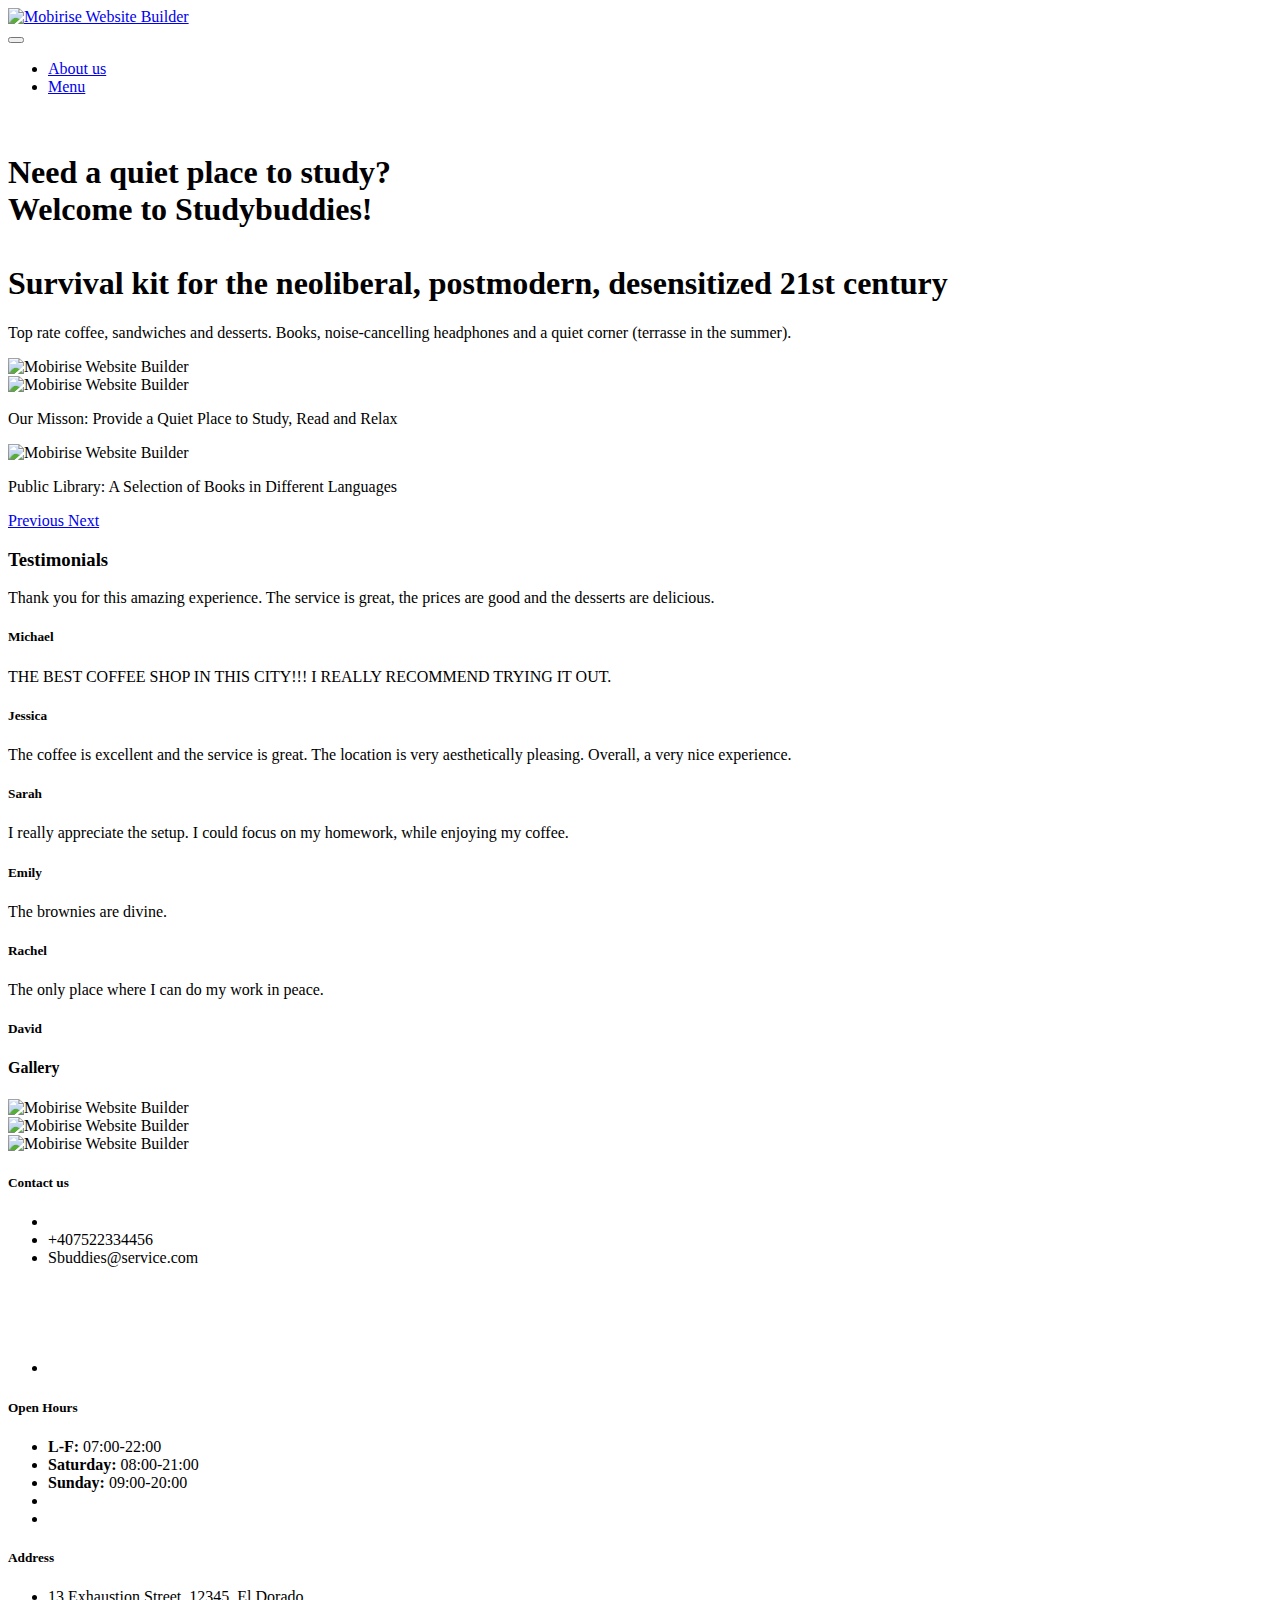
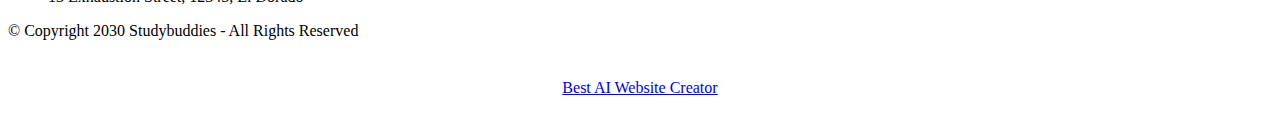
==== index.html @ 8ae39228 "Add files via upload" ====
<!DOCTYPE html>
<html  >
<head>
  <!-- Site made with Mobirise Website Builder v5.9.18, https://mobirise.com -->
  <meta charset="UTF-8">
  <meta http-equiv="X-UA-Compatible" content="IE=edge">
  <meta name="generator" content="Mobirise v5.9.18, mobirise.com">
  <meta name="viewport" content="width=device-width, initial-scale=1, minimum-scale=1">
  <link rel="shortcut icon" href="assets/images/mbr-205x189.png" type="image/x-icon">
  <meta name="description" content="">
  
  
  <title>Home</title>
  <link rel="stylesheet" href="assets/web/assets/mobirise-icons2/mobirise2.css">
  <link rel="stylesheet" href="assets/bootstrap/css/bootstrap.min.css">
  <link rel="stylesheet" href="assets/bootstrap/css/bootstrap-grid.min.css">
  <link rel="stylesheet" href="assets/bootstrap/css/bootstrap-reboot.min.css">
  <link rel="stylesheet" href="assets/dropdown/css/style.css">
  <link rel="stylesheet" href="assets/socicon/css/styles.css">
  <link rel="stylesheet" href="assets/theme/css/style.css">
  <link rel="preload" href="https://fonts.googleapis.com/css?family=Lobster:400&display=swap" as="style" onload="this.onload=null;this.rel='stylesheet'">
  <noscript><link rel="stylesheet" href="https://fonts.googleapis.com/css?family=Lobster:400&display=swap"></noscript>
  <link rel="preload" href="https://fonts.googleapis.com/css?family=Inter+Tight:100,200,300,400,500,600,700,800,900,100i,200i,300i,400i,500i,600i,700i,800i,900i&display=swap" as="style" onload="this.onload=null;this.rel='stylesheet'">
  <noscript><link rel="stylesheet" href="https://fonts.googleapis.com/css?family=Inter+Tight:100,200,300,400,500,600,700,800,900,100i,200i,300i,400i,500i,600i,700i,800i,900i&display=swap"></noscript>
  <link rel="preload" as="style" href="assets/mobirise/css/mbr-additional.css?v=zh4xWz"><link rel="stylesheet" href="assets/mobirise/css/mbr-additional.css?v=zh4xWz" type="text/css">

  
  
  
</head>
<body>
  
  <section data-bs-version="5.1" class="menu menu3 cid-uvCC3Kknbr" once="menu" id="menu03-0">
	

	<nav class="navbar navbar-dropdown navbar-fixed-top navbar-expand-lg">
		<div class="container">
			<div class="navbar-brand">
				<span class="navbar-logo">
					<a href="https://mobiri.se">
						<img src="assets/images/mbr-205x189.png" alt="Mobirise Website Builder" style="height: 5rem;">
					</a>
				</span>
				
			</div>
			<button class="navbar-toggler" type="button" data-toggle="collapse" data-bs-toggle="collapse" data-target="#navbarSupportedContent" data-bs-target="#navbarSupportedContent" aria-controls="navbarNavAltMarkup" aria-expanded="false" aria-label="Toggle navigation">
				<div class="hamburger">
					<span></span>
					<span></span>
					<span></span>
					<span></span>
				</div>
			</button>
			<div class="collapse navbar-collapse" id="navbarSupportedContent">
				<ul class="navbar-nav nav-dropdown nav-right" data-app-modern-menu="true"><li class="nav-item">
						<a class="nav-link link text-black text-primary display-4" href="index.html#slider03-3">About us</a>
					</li>
					<li class="nav-item">
						<a class="nav-link link show text-black text-primary display-4" href="file:///C:/Users/juhos/Desktop/Web%20Design/MENU.html" aria-expanded="false" target="_blank">Menu</a>
					</li></ul>
				<div class="icons-menu">
					<a class="iconfont-wrapper" href="index.html#footer01-d">
						<span class="p-2 mbr-iconfont mobi-mbri-phone mobi-mbri"></span>
					</a>
					<a class="iconfont-wrapper" href="index.html#footer01-d">
						<span class="p-2 mbr-iconfont mobi-mbri-letter mobi-mbri"></span>
					</a>
					<a class="iconfont-wrapper" href="index.html#gallery03-9">
						<span class="p-2 mbr-iconfont mobi-mbri-camera mobi-mbri"></span>
					</a>
					
				</div>
				
			</div>
		</div>
	</nav>
</section>

<section data-bs-version="5.1" class="features38 cid-uvCCapS0Rt" id="features038-1">
    

    
    

    <div class="container">
        <div class="row justify-content-center">
            <div class="col-12 col-md-12 col-lg">
                <div class="text-wrapper align-left">
                    <h1 class="mbr-section-title mbr-fonts-style mb-4 display-5"><br>Need a quiet place to study? <br>Welcome to <strong>Studybuddies</strong>!<br><br>Survival kit for the neoliberal, postmodern, desensitized 21st century</h1>
                    <p class="mbr-text align-left mbr-fonts-style mb-4 display-7">Top rate coffee, sandwiches and desserts. Books, noise-cancelling headphones and a quiet corner (terrasse in the summer).</p>
                    
                </div>
            </div>
            <div class="col-12 col-md-12 col-lg-6 image-wrapper">
                <img class="w-100" src="assets/images/pexels-natri-129211-1101x735.jpeg" alt="Mobirise Website Builder">
            </div>
        </div>
        
        
    </div>
</section>

<section data-bs-version="5.1" class="slider3 cid-uvCHXBfKCP" id="slider03-3">
    
    <div class="carousel slide carousel-fade" id="uvSIJJfnh9" data-interval="5000" data-bs-interval="5000">
        
        <div class="carousel-inner">
            <div class="carousel-item slider-image item active">
                <div class="item-wrapper">
                    <img class="d-block w-100" src="assets/images/slide-1980x1320.png" alt="Mobirise Website Builder" data-slide-to="1" data-bs-slide-to="1">
                    
                    <div class="carousel-caption">
                        
                        <p class="mbr-section-text mbr-fonts-style mb-4 display-2">Our Misson: Provide a Quiet Place to Study, Read and Relax</p>
                             
                    </div>
                </div>
            </div><div class="carousel-item slider-image item">
                <div class="item-wrapper">
                    <img class="d-block w-100" src="assets/images/slide3-800x600.png" alt="Mobirise Website Builder" data-slide-to="0" data-bs-slide-to="0">
                    
                    <div class="carousel-caption">
                        
                        <p class="mbr-section-text mbr-fonts-style mb-4 display-2">Public Library: A Selection of Books in Different Languages</p>
                             
                    </div>
                </div>
            </div>
            
            
        </div>
        <a class="carousel-control carousel-control-prev" role="button" data-slide="prev" data-bs-slide="prev" href="#uvSIJJfnh9">
            <span class="mobi-mbri mobi-mbri-arrow-prev" aria-hidden="true"></span>
            <span class="sr-only visually-hidden">Previous</span>
        </a>
        <a class="carousel-control carousel-control-next" role="button" data-slide="next" data-bs-slide="next" href="#uvSIJJfnh9">
            <span class="mobi-mbri mobi-mbri-arrow-next" aria-hidden="true"></span>
            <span class="sr-only visually-hidden">Next</span>
        </a>
    </div>
</section>

<section data-bs-version="5.1" class="people04 cid-uvDoHkOT7k" id="people04-8">
	
	
	<div class="container">
		<div class="row mb-5 justify-content-center">
			<div class="col-12 mb-0 content-head">
				<h3 class="mbr-section-title mbr-fonts-style align-center mb-0 display-2">
					<strong>Testimonials</strong>
				</h3>
				
			</div>
		</div>
		<div class="row mbr-masonry" data-masonry="{&quot;percentPosition&quot;: true }">
			<div class="item features-without-image col-12 col-md-6 col-lg-4 active">
				<div class="item-wrapper">
					<div class="card-box align-left">
						<p class="card-text mbr-fonts-style display-7">Thank you for this amazing experience. The service is great, the prices are good and the desserts are delicious.</p>
						
						<h5 class="card-title mbr-fonts-style display-7">
							<strong>Michael</strong>
						</h5>
					</div>
				</div>
			</div><div class="item features-without-image col-12 col-md-6 col-lg-4">
				<div class="item-wrapper">
					<div class="card-box align-left">
						<p class="card-text mbr-fonts-style display-7">THE BEST COFFEE SHOP IN THIS CITY!!! I REALLY RECOMMEND TRYING IT OUT.</p>
						
						<h5 class="card-title mbr-fonts-style display-7">
							<strong>Jessica</strong>
						</h5>
					</div>
				</div>
			</div><div class="item features-without-image col-12 col-md-6 col-lg-4">
				<div class="item-wrapper">
					<div class="card-box align-left">
						<p class="card-text mbr-fonts-style display-7">The coffee is excellent and the service is great. The location is very aesthetically pleasing. Overall, a very nice experience.&nbsp;</p>
						
						<h5 class="card-title mbr-fonts-style display-7">
							<strong>Sarah</strong>
						</h5>
					</div>
				</div>
			</div><div class="item features-without-image col-12 col-md-6 col-lg-4">
				<div class="item-wrapper">
					<div class="card-box align-left">
						<p class="card-text mbr-fonts-style display-7">I really appreciate the setup. I could focus on my homework, while enjoying my coffee.</p>
						
						<h5 class="card-title mbr-fonts-style display-7">
							<strong>Emily</strong>
						</h5>
					</div>
				</div>
			</div>
			<div class="item features-without-image col-12 col-md-6 col-lg-4">
				<div class="item-wrapper">
					<div class="card-box align-left">
						<p class="card-text mbr-fonts-style display-7">The brownies are divine.</p>
						
						<h5 class="card-title mbr-fonts-style display-7">
							<strong>Rachel</strong>
						</h5>
					</div>
				</div>
			</div>
			
			<div class="item features-without-image col-12 col-md-6 col-lg-4">
				<div class="item-wrapper">
					<div class="card-box align-left">
						<p class="card-text mbr-fonts-style display-7">The only place where I can do my work in peace.&nbsp;</p>
						
						<h5 class="card-title mbr-fonts-style display-7">
							<strong>David</strong>
						</h5>
					</div>
				</div>
			</div>
			
			
		</div>
	</div>
</section>

<section data-bs-version="5.1" class="gallery3 cid-uvDvwx9XQu" id="gallery03-9">
    
    
    <div class="container-fluid">
      <div class="row justify-content-center">
        <div class="col-12 content-head">
          <div class="mbr-section-head mb-5">
            <h4 class="mbr-section-title mbr-fonts-style align-center mb-0 display-2">
              <strong>Gallery</strong>
            </h4>
            
          </div>
        </div>
      </div>
      <div class="row">
        <div class="item features-image col-12 col-md-6 col-lg-4 active">
          <div class="item-wrapper">
            <div class="item-img">
              <img src="assets/images/pexels-fotios-photos-907142-518x345.jpeg" alt="Mobirise Website Builder" title="" data-slide-to="3" data-bs-slide-to="3">
            </div>
            
          </div>
        </div><div class="item features-image col-12 col-md-6 col-lg-4">
          <div class="item-wrapper">
            <div class="item-img">
              <img src="assets/images/pexels-kseniachernaya-3952082-518x346.jpeg" alt="Mobirise Website Builder" title="" data-slide-to="0" data-bs-slide-to="0">
            </div>
            
          </div>
        </div>
        <div class="item features-image col-12 col-md-6 col-lg-4">
          <div class="item-wrapper">
            <div class="item-img">
              <img src="assets/images/pexels-fotios-photos-631160-518x345.jpeg" alt="Mobirise Website Builder" title="" data-slide-to="1" data-bs-slide-to="1">
            </div>
            
          </div>
        </div>
        
        
      </div>
    </div>
  </section>

<section data-bs-version="5.1" class="footer1 cid-uvQaQJGB3r" once="footers" id="footer01-d">
	

	
	
	<div class="container">
		<div class="row mbr-white">
			<div class="col-12 col-md-6 col-lg-3">
				<h5 class="mbr-section-subtitle mbr-fonts-style mb-2 display-5"><strong>Contact us</strong></h5>
				<ul class="list mbr-fonts-style display-7">
					<li class="mbr-text item-wrap"><br></li>
					<li class="mbr-text item-wrap">+407522334456</li><li class="mbr-text item-wrap">Sbuddies@service.com</li>
				</ul>
			</div>
			<div class="col-12 col-md-6 col-lg-3">
				<h5 class="mbr-section-subtitle mbr-fonts-style mb-2 display-4"><br><br><br></h5>
				<ul class="list mbr-fonts-style display-7">
					<li class="mbr-text item-wrap"><br></li>
				</ul>
			</div>
			<div class="col-12 col-md-6 col-lg-3">
				<h5 class="mbr-section-subtitle mbr-fonts-style mb-2 display-5"><strong>Open Hours</strong></h5>
				<ul class="list mbr-fonts-style display-7">
					<li class="mbr-text item-wrap"><strong>L-F:</strong> 07:00-22:00</li>
					<li class="mbr-text item-wrap"><strong>Saturday: </strong>08:00-21:00</li>
					<li class="mbr-text item-wrap"><strong>Sunday:</strong> 09:00-20:00</li>
					<li class="mbr-text item-wrap"><br></li>
					<li class="mbr-text item-wrap"><br></li>
				</ul>
			</div>
			<div class="col-12 col-md-6 col-lg-3">
				<h5 class="mbr-section-subtitle mbr-fonts-style mb-2 display-5"><strong>Address</strong></h5>
				<ul class="list mbr-fonts-style display-7">
					<li class="mbr-text item-wrap">13 Exhaustion Street, 12345, El Dorado</li>
				</ul>
			</div>
			<div class="col-12 mt-5 footer-col">
				

				<div class="social-row mt-2 display-7">
					<div class="soc-item">
						<a href="https://www.facebook.com/thestudycafeofficial/" target="_blank">
							<span class="mbr-iconfont socicon-facebook socicon"></span>
						</a>
					</div>
					<div class="soc-item">
						<a href="https://x.com/studycafe1" target="_blank">
							<span class="mbr-iconfont socicon-twitter socicon" style=""></span>
						</a>
					</div>
					
					
				</div>
			</div>
			<div class="col-12 mt-4">
				<p class="mbr-text mb-0 mbr-fonts-style copyright align-center display-7">
					© Copyright 2030 Studybuddies - All Rights Reserved
				</p>
			</div>
		</div>
	</div>
</section><section class="display-7" style="padding: 0;align-items: center;justify-content: center;flex-wrap: wrap;    align-content: center;display: flex;position: relative;height: 4rem;"><a href="https://mobiri.se/3608998" style="flex: 1 1;height: 4rem;position: absolute;width: 100%;z-index: 1;"><img alt="" style="height: 4rem;" src="[data-uri]"></a><p style="margin: 0;text-align: center;" class="display-7">&#8204;</p><a style="z-index:1" href="https://mobirise.com/builder/ai-website-creator.html">Best AI Website Creator</a></section><script src="assets/bootstrap/js/bootstrap.bundle.min.js"></script>  <script src="assets/smoothscroll/smooth-scroll.js"></script>  <script src="assets/ytplayer/index.js"></script>  <script src="assets/dropdown/js/navbar-dropdown.js"></script>  <script src="assets/masonry/masonry.pkgd.min.js"></script>  <script src="assets/imagesloaded/imagesloaded.pkgd.min.js"></script>  <script src="assets/theme/js/script.js"></script>  
  
  
</body>
</html>
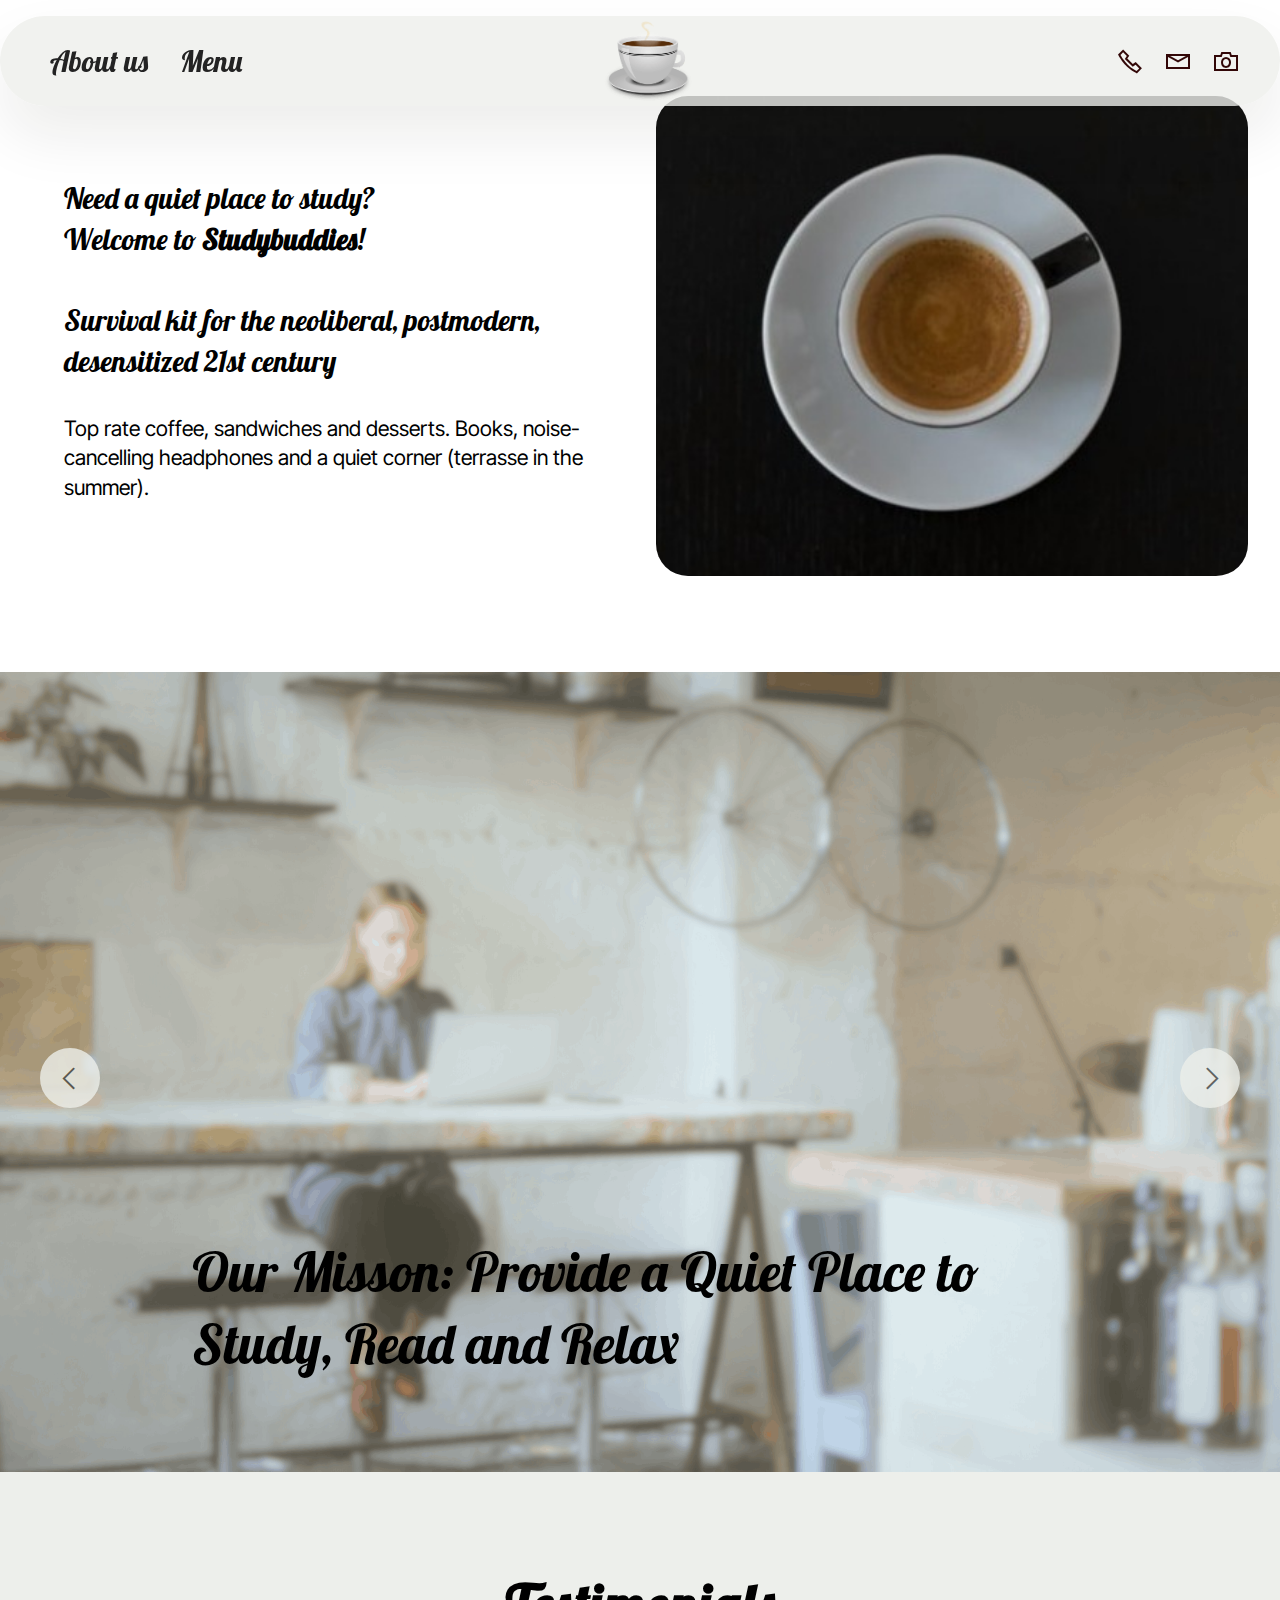
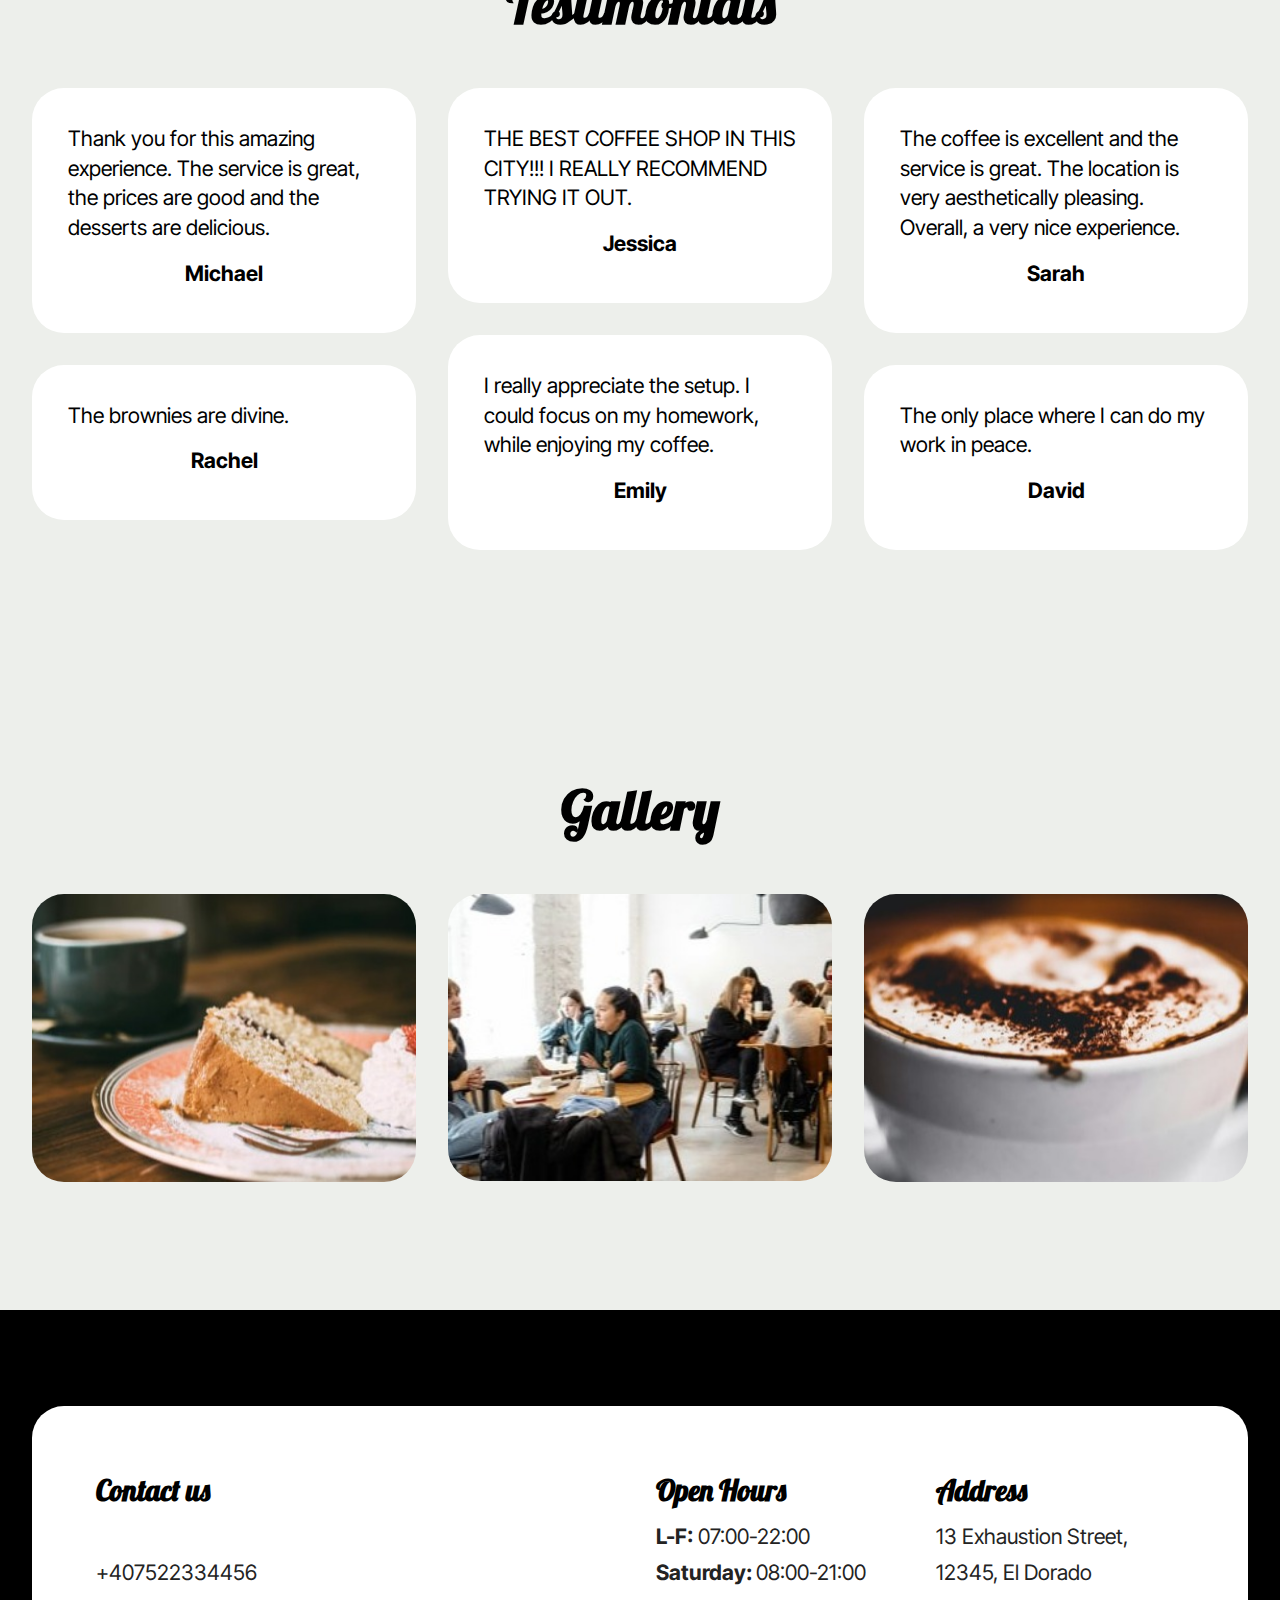
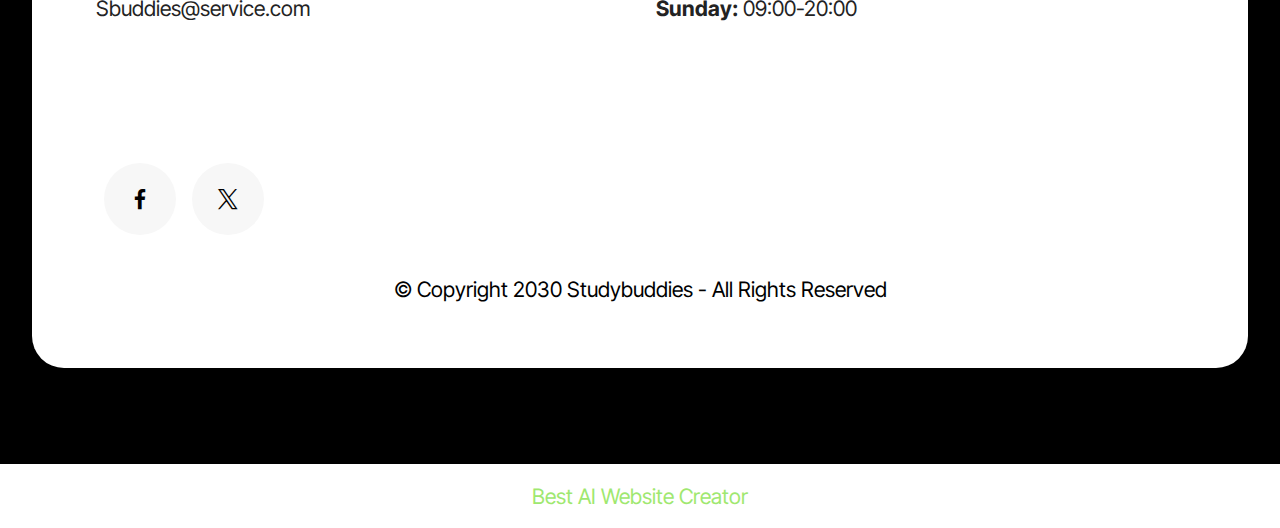
==== commit fca34fd9: "Update index.html" ====
--- a/index.html
+++ b/index.html
@@ -56,7 +56,7 @@
 						<a class="nav-link link text-black text-primary display-4" href="index.html#slider03-3">About us</a>
 					</li>
 					<li class="nav-item">
-						<a class="nav-link link show text-black text-primary display-4" href="file:///C:/Users/juhos/Desktop/Web%20Design/MENU.html" aria-expanded="false" target="_blank">Menu</a>
+						<a class="nav-link link show text-black text-primary display-4" href="MENU.html" aria-expanded="false" target="_blank">Menu</a>
 					</li></ul>
 				<div class="icons-menu">
 					<a class="iconfont-wrapper" href="index.html#footer01-d">
@@ -332,4 +332,4 @@
   
   
 </body>
-</html>+</html>
--- a/assets/web/assets/mobirise-icons2/mobirise2.css
+++ b/assets/web/assets/mobirise-icons2/mobirise2.css
@@ -0,0 +1,498 @@
+@font-face {
+  font-family: 'Moririse2';
+  font-display: swap;
+  src:  url('mobirise2.eot?f2bix4');
+  src:  url('mobirise2.eot?f2bix4#iefix') format('embedded-opentype'),
+    url('mobirise2.ttf?f2bix4') format('truetype'),
+    url('mobirise2.woff?f2bix4') format('woff'),
+    url('mobirise2.svg?f2bix4#mobirise2') format('svg');
+  font-weight: normal;
+  font-style: normal;
+}
+
+[class^="mobi-"], [class*=" mobi-"] {
+  /* use !important to prevent issues with browser extensions that change fonts */
+  font-family: 'Moririse2' !important;
+  speak: none;
+  font-style: normal;
+  font-weight: normal;
+  font-variant: normal;
+  text-transform: none;
+  line-height: 1;
+
+  /* Better Font Rendering =========== */
+  -webkit-font-smoothing: antialiased;
+  -moz-osx-font-smoothing: grayscale;
+}
+
+.mobi-mbri-add-submenu:before {
+  content: "\e900";
+}
+.mobi-mbri-alert:before {
+  content: "\e901";
+}
+.mobi-mbri-align-center:before {
+  content: "\e902";
+}
+.mobi-mbri-align-justify:before {
+  content: "\e903";
+}
+.mobi-mbri-align-left:before {
+  content: "\e904";
+}
+.mobi-mbri-align-right:before {
+  content: "\e905";
+}
+.mobi-mbri-android:before {
+  content: "\e906";
+}
+.mobi-mbri-apple:before {
+  content: "\e907";
+}
+.mobi-mbri-arrow-down:before {
+  content: "\e908";
+}
+.mobi-mbri-arrow-next:before {
+  content: "\e909";
+}
+.mobi-mbri-arrow-prev:before {
+  content: "\e90a";
+}
+.mobi-mbri-arrow-up:before {
+  content: "\e90b";
+}
+.mobi-mbri-bold:before {
+  content: "\e90c";
+}
+.mobi-mbri-bookmark:before {
+  content: "\e90d";
+}
+.mobi-mbri-bootstrap:before {
+  content: "\e90e";
+}
+.mobi-mbri-briefcase:before {
+  content: "\e90f";
+}
+.mobi-mbri-browse:before {
+  content: "\e910";
+}
+.mobi-mbri-bulleted-list:before {
+  content: "\e911";
+}
+.mobi-mbri-calendar:before {
+  content: "\e912";
+}
+.mobi-mbri-camera:before {
+  content: "\e913";
+}
+.mobi-mbri-cart-add:before {
+  content: "\e914";
+}
+.mobi-mbri-cart-full:before {
+  content: "\e915";
+}
+.mobi-mbri-cash:before {
+  content: "\e916";
+}
+.mobi-mbri-change-style:before {
+  content: "\e917";
+}
+.mobi-mbri-chat:before {
+  content: "\e918";
+}
+.mobi-mbri-clock:before {
+  content: "\e919";
+}
+.mobi-mbri-close:before {
+  content: "\e91a";
+}
+.mobi-mbri-cloud:before {
+  content: "\e91b";
+}
+.mobi-mbri-code:before {
+  content: "\e91c";
+}
+.mobi-mbri-contact-form:before {
+  content: "\e91d";
+}
+.mobi-mbri-credit-card:before {
+  content: "\e91e";
+}
+.mobi-mbri-cursor-click:before {
+  content: "\e91f";
+}
+.mobi-mbri-cust-feedback:before {
+  content: "\e920";
+}
+.mobi-mbri-database:before {
+  content: "\e921";
+}
+.mobi-mbri-delivery:before {
+  content: "\e922";
+}
+.mobi-mbri-desktop:before {
+  content: "\e923";
+}
+.mobi-mbri-devices:before {
+  content: "\e924";
+}
+.mobi-mbri-down:before {
+  content: "\e925";
+}
+.mobi-mbri-download-2:before {
+  content: "\e926";
+}
+.mobi-mbri-download:before {
+  content: "\e927";
+}
+.mobi-mbri-drag-n-drop-2:before {
+  content: "\e928";
+}
+.mobi-mbri-drag-n-drop:before {
+  content: "\e929";
+}
+.mobi-mbri-edit-2:before {
+  content: "\e92a";
+}
+.mobi-mbri-edit:before {
+  content: "\e92b";
+}
+.mobi-mbri-error:before {
+  content: "\e92c";
+}
+.mobi-mbri-extension:before {
+  content: "\e92d";
+}
+.mobi-mbri-features:before {
+  content: "\e92e";
+}
+.mobi-mbri-file:before {
+  content: "\e92f";
+}
+.mobi-mbri-flag:before {
+  content: "\e930";
+}
+.mobi-mbri-folder:before {
+  content: "\e931";
+}
+.mobi-mbri-gift:before {
+  content: "\e932";
+}
+.mobi-mbri-github:before {
+  content: "\e933";
+}
+.mobi-mbri-globe-2:before {
+  content: "\e934";
+}
+.mobi-mbri-globe:before {
+  content: "\e935";
+}
+.mobi-mbri-growing-chart:before {
+  content: "\e936";
+}
+.mobi-mbri-hearth:before {
+  content: "\e937";
+}
+.mobi-mbri-help:before {
+  content: "\e938";
+}
+.mobi-mbri-home:before {
+  content: "\e939";
+}
+.mobi-mbri-hot-cup:before {
+  content: "\e93a";
+}
+.mobi-mbri-idea:before {
+  content: "\e93b";
+}
+.mobi-mbri-image-gallery:before {
+  content: "\e93c";
+}
+.mobi-mbri-image-slider:before {
+  content: "\e93d";
+}
+.mobi-mbri-info:before {
+  content: "\e93e";
+}
+.mobi-mbri-italic:before {
+  content: "\e93f";
+}
+.mobi-mbri-key:before {
+  content: "\e940";
+}
+.mobi-mbri-laptop:before {
+  content: "\e941";
+}
+.mobi-mbri-layers:before {
+  content: "\e942";
+}
+.mobi-mbri-left-right:before {
+  content: "\e943";
+}
+.mobi-mbri-left:before {
+  content: "\e944";
+}
+.mobi-mbri-letter:before {
+  content: "\e945";
+}
+.mobi-mbri-like:before {
+  content: "\e946";
+}
+.mobi-mbri-link:before {
+  content: "\e947";
+}
+.mobi-mbri-lock:before {
+  content: "\e948";
+}
+.mobi-mbri-login:before {
+  content: "\e949";
+}
+.mobi-mbri-logout:before {
+  content: "\e94a";
+}
+.mobi-mbri-magic-stick:before {
+  content: "\e94b";
+}
+.mobi-mbri-map-pin:before {
+  content: "\e94c";
+}
+.mobi-mbri-menu:before {
+  content: "\e94d";
+}
+.mobi-mbri-mobile-2:before {
+  content: "\e94e";
+}
+.mobi-mbri-mobile-horizontal:before {
+  content: "\e94f";
+}
+.mobi-mbri-mobile:before {
+  content: "\e950";
+}
+.mobi-mbri-mobirise:before {
+  content: "\e951";
+}
+.mobi-mbri-more-horizontal:before {
+  content: "\e952";
+}
+.mobi-mbri-more-vertical:before {
+  content: "\e953";
+}
+.mobi-mbri-music:before {
+  content: "\e954";
+}
+.mobi-mbri-new-file:before {
+  content: "\e955";
+}
+.mobi-mbri-numbered-list:before {
+  content: "\e956";
+}
+.mobi-mbri-opened-folder:before {
+  content: "\e957";
+}
+.mobi-mbri-pages:before {
+  content: "\e958";
+}
+.mobi-mbri-paper-plane:before {
+  content: "\e959";
+}
+.mobi-mbri-paperclip:before {
+  content: "\e95a";
+}
+.mobi-mbri-phone:before {
+  content: "\e95b";
+}
+.mobi-mbri-photo:before {
+  content: "\e95c";
+}
+.mobi-mbri-photos:before {
+  content: "\e95d";
+}
+.mobi-mbri-pin:before {
+  content: "\e95e";
+}
+.mobi-mbri-play:before {
+  content: "\e95f";
+}
+.mobi-mbri-plus:before {
+  content: "\e960";
+}
+.mobi-mbri-preview:before {
+  content: "\e961";
+}
+.mobi-mbri-print:before {
+  content: "\e962";
+}
+.mobi-mbri-protect:before {
+  content: "\e963";
+}
+.mobi-mbri-question:before {
+  content: "\e964";
+}
+.mobi-mbri-quote-left:before {
+  content: "\e965";
+}
+.mobi-mbri-quote-right:before {
+  content: "\e966";
+}
+.mobi-mbri-redo:before {
+  content: "\e967";
+}
+.mobi-mbri-refresh:before {
+  content: "\e968";
+}
+.mobi-mbri-responsive-2:before {
+  content: "\e969";
+}
+.mobi-mbri-responsive:before {
+  content: "\e96a";
+}
+.mobi-mbri-right:before {
+  content: "\e96b";
+}
+.mobi-mbri-rocket:before {
+  content: "\e96c";
+}
+.mobi-mbri-sad-face:before {
+  content: "\e96d";
+}
+.mobi-mbri-sale:before {
+  content: "\e96e";
+}
+.mobi-mbri-save:before {
+  content: "\e96f";
+}
+.mobi-mbri-search:before {
+  content: "\e970";
+}
+.mobi-mbri-setting-2:before {
+  content: "\e971";
+}
+.mobi-mbri-setting-3:before {
+  content: "\e972";
+}
+.mobi-mbri-setting:before {
+  content: "\e973";
+}
+.mobi-mbri-share:before {
+  content: "\e974";
+}
+.mobi-mbri-shopping-bag:before {
+  content: "\e975";
+}
+.mobi-mbri-shopping-basket:before {
+  content: "\e976";
+}
+.mobi-mbri-shopping-cart:before {
+  content: "\e977";
+}
+.mobi-mbri-sites:before {
+  content: "\e978";
+}
+.mobi-mbri-smile-face:before {
+  content: "\e979";
+}
+.mobi-mbri-speed:before {
+  content: "\e97a";
+}
+.mobi-mbri-star:before {
+  content: "\e97b";
+}
+.mobi-mbri-success:before {
+  content: "\e97c";
+}
+.mobi-mbri-sun:before {
+  content: "\e97d";
+}
+.mobi-mbri-sun2:before {
+  content: "\e97e";
+}
+.mobi-mbri-tablet-vertical:before {
+  content: "\e97f";
+}
+.mobi-mbri-tablet:before {
+  content: "\e980";
+}
+.mobi-mbri-target:before {
+  content: "\e981";
+}
+.mobi-mbri-timer:before {
+  content: "\e982";
+}
+.mobi-mbri-to-ftp:before {
+  content: "\e983";
+}
+.mobi-mbri-to-local-drive:before {
+  content: "\e984";
+}
+.mobi-mbri-touch-swipe:before {
+  content: "\e985";
+}
+.mobi-mbri-touch:before {
+  content: "\e986";
+}
+.mobi-mbri-trash:before {
+  content: "\e987";
+}
+.mobi-mbri-underline:before {
+  content: "\e988";
+}
+.mobi-mbri-undo:before {
+  content: "\e989";
+}
+.mobi-mbri-unlink:before {
+  content: "\e98a";
+}
+.mobi-mbri-unlock:before {
+  content: "\e98b";
+}
+.mobi-mbri-up-down:before {
+  content: "\e98c";
+}
+.mobi-mbri-up:before {
+  content: "\e98d";
+}
+.mobi-mbri-update:before {
+  content: "\e98e";
+}
+.mobi-mbri-upload-2:before {
+  content: "\e98f";
+}
+.mobi-mbri-upload:before {
+  content: "\e990";
+}
+.mobi-mbri-user-2:before {
+  content: "\e991";
+}
+.mobi-mbri-user:before {
+  content: "\e992";
+}
+.mobi-mbri-users:before {
+  content: "\e993";
+}
+.mobi-mbri-video-play:before {
+  content: "\e994";
+}
+.mobi-mbri-video:before {
+  content: "\e995";
+}
+.mobi-mbri-watch:before {
+  content: "\e996";
+}
+.mobi-mbri-website-theme-2:before {
+  content: "\e997";
+}
+.mobi-mbri-website-theme:before {
+  content: "\e998";
+}
+.mobi-mbri-wifi:before {
+  content: "\e999";
+}
+.mobi-mbri-windows:before {
+  content: "\e99a";
+}
+.mobi-mbri-zoom-in:before {
+  content: "\e99b";
+}
+.mobi-mbri-zoom-out:before {
+  content: "\e99c";
+}
--- a/assets/dropdown/css/style.css
+++ b/assets/dropdown/css/style.css
@@ -0,0 +1,265 @@
+.navbar-dropdown {
+  left: 0;
+  padding: 0;
+  position: absolute;
+  right: 0;
+  top: 0;
+  transition: all 0.45s ease;
+  z-index: 1030;
+  background: #282828; }
+  .navbar-dropdown .navbar-logo {
+    margin-right: 0.8rem;
+    transition: margin 0.3s ease-in-out;
+    vertical-align: middle; }
+    .navbar-dropdown .navbar-logo img {
+      height: 3.125rem;
+      transition: all 0.3s ease-in-out; }
+    .navbar-dropdown .navbar-logo.mbr-iconfont {
+      font-size: 3.125rem;
+      line-height: 3.125rem; }
+  .navbar-dropdown .navbar-caption {
+    font-weight: 700;
+    white-space: normal;
+    vertical-align: -4px;
+    line-height: 3.125rem !important; }
+    .navbar-dropdown .navbar-caption, .navbar-dropdown .navbar-caption:hover {
+      color: inherit;
+      text-decoration: none; }
+  .navbar-dropdown .mbr-iconfont + .navbar-caption {
+    vertical-align: -1px; }
+  .navbar-dropdown.navbar-fixed-top {
+    position: fixed; }
+  .navbar-dropdown .navbar-brand span {
+    vertical-align: -4px; }
+  .navbar-dropdown.bg-color.transparent {
+    background: none; }
+  .navbar-dropdown.navbar-short .navbar-brand {
+    padding: 0.625rem 0; }
+    .navbar-dropdown.navbar-short .navbar-brand span {
+      vertical-align: -1px; }
+  .navbar-dropdown.navbar-short .navbar-caption {
+    line-height: 2.375rem !important;
+    vertical-align: -2px; }
+  .navbar-dropdown.navbar-short .navbar-logo {
+    margin-right: 0.5rem; }
+    .navbar-dropdown.navbar-short .navbar-logo img {
+      height: 2.375rem; }
+    .navbar-dropdown.navbar-short .navbar-logo.mbr-iconfont {
+      font-size: 2.375rem;
+      line-height: 2.375rem; }
+  .navbar-dropdown.navbar-short .mbr-table-cell {
+    height: 3.625rem; }
+  .navbar-dropdown .navbar-close {
+    left: 0.6875rem;
+    position: fixed;
+    top: 0.75rem;
+    z-index: 1000; }
+  .navbar-dropdown .hamburger-icon {
+    content: "";
+    display: inline-block;
+    vertical-align: middle;
+    width: 16px;
+    -webkit-box-shadow: 0 -6px 0 1px #282828,0 0 0 1px #282828,0 6px 0 1px #282828;
+    -moz-box-shadow: 0 -6px 0 1px #282828,0 0 0 1px #282828,0 6px 0 1px #282828;
+    box-shadow: 0 -6px 0 1px #282828,0 0 0 1px #282828,0 6px 0 1px #282828; }
+
+.dropdown-menu .dropdown-toggle[data-toggle="dropdown-submenu"]::after {
+  border-bottom: 0.35em solid transparent;
+  border-left: 0.35em solid;
+  border-right: 0;
+  border-top: 0.35em solid transparent;
+  margin-left: 0.3rem; }
+
+.dropdown-menu .dropdown-item:focus {
+  outline: 0; }
+
+.nav-dropdown {
+  font-size: 0.75rem;
+  font-weight: 500;
+  height: auto !important; }
+  .nav-dropdown .nav-btn {
+    padding-left: 1rem; }
+  .nav-dropdown .link {
+    margin: .667em 1.667em;
+    font-weight: 500;
+    padding: 0;
+    transition: color .2s ease-in-out; }
+    .nav-dropdown .link.dropdown-toggle {
+      margin-right: 2.583em; }
+      .nav-dropdown .link.dropdown-toggle::after {
+        margin-left: .25rem;
+        border-top: 0.35em solid;
+        border-right: 0.35em solid transparent;
+        border-left: 0.35em solid transparent;
+        border-bottom: 0; }
+      .nav-dropdown .link.dropdown-toggle[aria-expanded="true"] {
+        margin: 0;
+        padding: 0.667em 3.263em  0.667em 1.667em; }
+  .nav-dropdown .link::after,
+  .nav-dropdown .dropdown-item::after {
+    color: inherit; }
+  .nav-dropdown .btn {
+    font-size: 0.75rem;
+    font-weight: 700;
+    letter-spacing: 0;
+    margin-bottom: 0;
+    padding-left: 1.25rem;
+    padding-right: 1.25rem; }
+  .nav-dropdown .dropdown-menu {
+    border-radius: 0;
+    border: 0;
+    left: 0;
+    margin: 0;
+    padding-bottom: 1.25rem;
+    padding-top: 1.25rem;
+    position: relative; }
+  .nav-dropdown .dropdown-submenu {
+    margin-left: 0.125rem;
+    top: 0; }
+  .nav-dropdown .dropdown-item {
+    font-weight: 500;
+    line-height: 2;
+    padding: 0.3846em 4.615em 0.3846em 1.5385em;
+    position: relative;
+    transition: color .2s ease-in-out, background-color .2s ease-in-out; }
+    .nav-dropdown .dropdown-item::after {
+      margin-top: -0.3077em;
+      position: absolute;
+      right: 1.1538em;
+      top: 50%; }
+    .nav-dropdown .dropdown-item:focus, .nav-dropdown .dropdown-item:hover {
+      background: none; }
+
+@media (max-width: 767px) {
+  .nav-dropdown.navbar-toggleable-sm {
+    bottom: 0;
+    display: none;
+    left: 0;
+    overflow-x: hidden;
+    position: fixed;
+    top: 0;
+    transform: translateX(-100%);
+    -ms-transform: translateX(-100%);
+    -webkit-transform: translateX(-100%);
+    width: 18.75rem;
+    z-index: 999; } }
+.nav-dropdown.navbar-toggleable-xl {
+  bottom: 0;
+  display: none;
+  left: 0;
+  overflow-x: hidden;
+  position: fixed;
+  top: 0;
+  transform: translateX(-100%);
+  -ms-transform: translateX(-100%);
+  -webkit-transform: translateX(-100%);
+  width: 18.75rem;
+  z-index: 999; }
+
+.nav-dropdown-sm {
+  display: block !important;
+  overflow-x: hidden;
+  overflow: auto;
+  padding-top: 3.875rem; }
+  .nav-dropdown-sm::after {
+    content: "";
+    display: block;
+    height: 3rem;
+    width: 100%; }
+  .nav-dropdown-sm.collapse.in ~ .navbar-close {
+    display: block !important; }
+  .nav-dropdown-sm.collapsing, .nav-dropdown-sm.collapse.in {
+    transform: translateX(0);
+    -ms-transform: translateX(0);
+    -webkit-transform: translateX(0);
+    transition: all 0.25s ease-out;
+    -webkit-transition: all 0.25s ease-out;
+    background: #282828; }
+  .nav-dropdown-sm.collapsing[aria-expanded="false"] {
+    transform: translateX(-100%);
+    -ms-transform: translateX(-100%);
+    -webkit-transform: translateX(-100%); }
+  .nav-dropdown-sm .nav-item {
+    display: block;
+    margin-left: 0 !important;
+    padding-left: 0; }
+  .nav-dropdown-sm .link,
+  .nav-dropdown-sm .dropdown-item {
+    border-top: 1px dotted rgba(255, 255, 255, 0.1);
+    font-size: 0.8125rem;
+    line-height: 1.6;
+    margin: 0 !important;
+    padding: 0.875rem 2.4rem 0.875rem 1.5625rem !important;
+    position: relative;
+    white-space: normal; }
+    .nav-dropdown-sm .link:focus, .nav-dropdown-sm .link:hover,
+    .nav-dropdown-sm .dropdown-item:focus,
+    .nav-dropdown-sm .dropdown-item:hover {
+      background: rgba(0, 0, 0, 0.2) !important;
+      color: #c0a375; }
+  .nav-dropdown-sm .nav-btn {
+    position: relative;
+    padding: 1.5625rem 1.5625rem 0 1.5625rem; }
+    .nav-dropdown-sm .nav-btn::before {
+      border-top: 1px dotted rgba(255, 255, 255, 0.1);
+      content: "";
+      left: 0;
+      position: absolute;
+      top: 0;
+      width: 100%; }
+    .nav-dropdown-sm .nav-btn + .nav-btn {
+      padding-top: 0.625rem; }
+      .nav-dropdown-sm .nav-btn + .nav-btn::before {
+        display: none; }
+  .nav-dropdown-sm .btn {
+    padding: 0.625rem 0; }
+  .nav-dropdown-sm .dropdown-toggle[data-toggle="dropdown-submenu"]::after {
+    margin-left: .25rem;
+    border-top: 0.35em solid;
+    border-right: 0.35em solid transparent;
+    border-left: 0.35em solid transparent;
+    border-bottom: 0; }
+  .nav-dropdown-sm .dropdown-toggle[data-toggle="dropdown-submenu"][aria-expanded="true"]::after {
+    border-top: 0;
+    border-right: 0.35em solid transparent;
+    border-left: 0.35em solid transparent;
+    border-bottom: 0.35em solid; }
+  .nav-dropdown-sm .dropdown-menu {
+    margin: 0;
+    padding: 0;
+    position: relative;
+    top: 0;
+    left: 0;
+    width: 100%;
+    border: 0;
+    float: none;
+    border-radius: 0;
+    background: none; }
+  .nav-dropdown-sm .dropdown-submenu {
+    left: 100%;
+    margin-left: 0.125rem;
+    margin-top: -1.25rem;
+    top: 0; }
+
+.navbar-toggleable-sm .nav-dropdown .dropdown-menu {
+  position: absolute; }
+
+.navbar-toggleable-sm .nav-dropdown .dropdown-submenu {
+  left: 100%;
+  margin-left: 0.125rem;
+  margin-top: -1.25rem;
+  top: 0; }
+
+.navbar-toggleable-sm.opened .nav-dropdown .dropdown-menu {
+  position: relative; }
+
+.navbar-toggleable-sm.opened .nav-dropdown .dropdown-submenu {
+  left: 0;
+  margin-left: 00rem;
+  margin-top: 0rem;
+  top: 0; }
+
+.is-builder .nav-dropdown.collapsing {
+  transition: none !important; }
+
+
--- a/assets/socicon/css/styles.css
+++ b/assets/socicon/css/styles.css
@@ -0,0 +1,934 @@
+@charset "UTF-8";
+
+@font-face {
+  font-family: 'Socicon';
+  src:  url('../fonts/socicon.eot');
+  src:  url('../fonts/socicon.eot?#iefix') format('embedded-opentype'),
+    url('../fonts/socicon.woff2') format('woff2'),
+    url('../fonts/socicon.ttf') format('truetype'),
+    url('../fonts/socicon.woff') format('woff'),
+    url('../fonts/socicon.svg#socicon') format('svg');
+  font-weight: normal;
+  font-style: normal;
+  font-display: swap;
+}
+
+[data-icon]:before {
+  font-family: "socicon" !important;
+  content: attr(data-icon);
+  font-style: normal !important;
+  font-weight: normal !important;
+  font-variant: normal !important;
+  text-transform: none !important;
+  speak: none;
+  line-height: 1;
+  -webkit-font-smoothing: antialiased;
+  -moz-osx-font-smoothing: grayscale;
+}
+
+[class^="socicon-"], [class*=" socicon-"] {
+  /* use !important to prevent issues with browser extensions that change fonts */
+  font-family: 'Socicon' !important;
+  speak: none;
+  font-style: normal;
+  font-weight: normal;
+  font-variant: normal;
+  text-transform: none;
+  line-height: 1;
+
+  /* Better Font Rendering =========== */
+  -webkit-font-smoothing: antialiased;
+  -moz-osx-font-smoothing: grayscale;
+}
+
+.socicon-500px:before {
+  content: "\e000";
+}
+.socicon-8tracks:before {
+  content: "\e001";
+}
+.socicon-airbnb:before {
+  content: "\e002";
+}
+.socicon-alliance:before {
+  content: "\e003";
+}
+.socicon-amazon:before {
+  content: "\e004";
+}
+.socicon-amplement:before {
+  content: "\e005";
+}
+.socicon-android:before {
+  content: "\e006";
+}
+.socicon-angellist:before {
+  content: "\e007";
+}
+.socicon-apple:before {
+  content: "\e008";
+}
+.socicon-appnet:before {
+  content: "\e009";
+}
+.socicon-baidu:before {
+  content: "\e00a";
+}
+.socicon-bandcamp:before {
+  content: "\e00b";
+}
+.socicon-battlenet:before {
+  content: "\e00c";
+}
+.socicon-mixer:before {
+  content: "\e00d";
+}
+.socicon-bebee:before {
+  content: "\e00e";
+}
+.socicon-bebo:before {
+  content: "\e00f";
+}
+.socicon-behance:before {
+  content: "\e010";
+}
+.socicon-blizzard:before {
+  content: "\e011";
+}
+.socicon-blogger:before {
+  content: "\e012";
+}
+.socicon-buffer:before {
+  content: "\e013";
+}
+.socicon-chrome:before {
+  content: "\e014";
+}
+.socicon-coderwall:before {
+  content: "\e015";
+}
+.socicon-curse:before {
+  content: "\e016";
+}
+.socicon-dailymotion:before {
+  content: "\e017";
+}
+.socicon-deezer:before {
+  content: "\e018";
+}
+.socicon-delicious:before {
+  content: "\e019";
+}
+.socicon-deviantart:before {
+  content: "\e01a";
+}
+.socicon-diablo:before {
+  content: "\e01b";
+}
+.socicon-digg:before {
+  content: "\e01c";
+}
+.socicon-discord:before {
+  content: "\e01d";
+}
+.socicon-disqus:before {
+  content: "\e01e";
+}
+.socicon-douban:before {
+  content: "\e01f";
+}
+.socicon-draugiem:before {
+  content: "\e020";
+}
+.socicon-dribbble:before {
+  content: "\e021";
+}
+.socicon-drupal:before {
+  content: "\e022";
+}
+.socicon-ebay:before {
+  content: "\e023";
+}
+.socicon-ello:before {
+  content: "\e024";
+}
+.socicon-endomodo:before {
+  content: "\e025";
+}
+.socicon-envato:before {
+  content: "\e026";
+}
+.socicon-etsy:before {
+  content: "\e027";
+}
+.socicon-facebook:before {
+  content: "\e028";
+}
+.socicon-feedburner:before {
+  content: "\e029";
+}
+.socicon-filmweb:before {
+  content: "\e02a";
+}
+.socicon-firefox:before {
+  content: "\e02b";
+}
+.socicon-flattr:before {
+  content: "\e02c";
+}
+.socicon-flickr:before {
+  content: "\e02d";
+}
+.socicon-formulr:before {
+  content: "\e02e";
+}
+.socicon-forrst:before {
+  content: "\e02f";
+}
+.socicon-foursquare:before {
+  content: "\e030";
+}
+.socicon-friendfeed:before {
+  content: "\e031";
+}
+.socicon-github:before {
+  content: "\e032";
+}
+.socicon-goodreads:before {
+  content: "\e033";
+}
+.socicon-google:before {
+  content: "\e034";
+}
+.socicon-googlescholar:before {
+  content: "\e035";
+}
+.socicon-googlegroups:before {
+  content: "\e036";
+}
+.socicon-googlephotos:before {
+  content: "\e037";
+}
+.socicon-googleplus:before {
+  content: "\e038";
+}
+.socicon-grooveshark:before {
+  content: "\e039";
+}
+.socicon-hackerrank:before {
+  content: "\e03a";
+}
+.socicon-hearthstone:before {
+  content: "\e03b";
+}
+.socicon-hellocoton:before {
+  content: "\e03c";
+}
+.socicon-heroes:before {
+  content: "\e03d";
+}
+.socicon-smashcast:before {
+  content: "\e03e";
+}
+.socicon-horde:before {
+  content: "\e03f";
+}
+.socicon-houzz:before {
+  content: "\e040";
+}
+.socicon-icq:before {
+  content: "\e041";
+}
+.socicon-identica:before {
+  content: "\e042";
+}
+.socicon-imdb:before {
+  content: "\e043";
+}
+.socicon-instagram:before {
+  content: "\e044";
+}
+.socicon-issuu:before {
+  content: "\e045";
+}
+.socicon-istock:before {
+  content: "\e046";
+}
+.socicon-itunes:before {
+  content: "\e047";
+}
+.socicon-keybase:before {
+  content: "\e048";
+}
+.socicon-lanyrd:before {
+  content: "\e049";
+}
+.socicon-lastfm:before {
+  content: "\e04a";
+}
+.socicon-line:before {
+  content: "\e04b";
+}
+.socicon-linkedin:before {
+  content: "\e04c";
+}
+.socicon-livejournal:before {
+  content: "\e04d";
+}
+.socicon-lyft:before {
+  content: "\e04e";
+}
+.socicon-macos:before {
+  content: "\e04f";
+}
+.socicon-mail:before {
+  content: "\e050";
+}
+.socicon-medium:before {
+  content: "\e051";
+}
+.socicon-meetup:before {
+  content: "\e052";
+}
+.socicon-mixcloud:before {
+  content: "\e053";
+}
+.socicon-modelmayhem:before {
+  content: "\e054";
+}
+.socicon-mumble:before {
+  content: "\e055";
+}
+.socicon-myspace:before {
+  content: "\e056";
+}
+.socicon-newsvine:before {
+  content: "\e057";
+}
+.socicon-nintendo:before {
+  content: "\e058";
+}
+.socicon-npm:before {
+  content: "\e059";
+}
+.socicon-odnoklassniki:before {
+  content: "\e05a";
+}
+.socicon-openid:before {
+  content: "\e05b";
+}
+.socicon-opera:before {
+  content: "\e05c";
+}
+.socicon-outlook:before {
+  content: "\e05d";
+}
+.socicon-overwatch:before {
+  content: "\e05e";
+}
+.socicon-patreon:before {
+  content: "\e05f";
+}
+.socicon-paypal:before {
+  content: "\e060";
+}
+.socicon-periscope:before {
+  content: "\e061";
+}
+.socicon-persona:before {
+  content: "\e062";
+}
+.socicon-pinterest:before {
+  content: "\e063";
+}
+.socicon-play:before {
+  content: "\e064";
+}
+.socicon-player:before {
+  content: "\e065";
+}
+.socicon-playstation:before {
+  content: "\e066";
+}
+.socicon-pocket:before {
+  content: "\e067";
+}
+.socicon-qq:before {
+  content: "\e068";
+}
+.socicon-quora:before {
+  content: "\e069";
+}
+.socicon-raidcall:before {
+  content: "\e06a";
+}
+.socicon-ravelry:before {
+  content: "\e06b";
+}
+.socicon-reddit:before {
+  content: "\e06c";
+}
+.socicon-renren:before {
+  content: "\e06d";
+}
+.socicon-researchgate:before {
+  content: "\e06e";
+}
+.socicon-residentadvisor:before {
+  content: "\e06f";
+}
+.socicon-reverbnation:before {
+  content: "\e070";
+}
+.socicon-rss:before {
+  content: "\e071";
+}
+.socicon-sharethis:before {
+  content: "\e072";
+}
+.socicon-skype:before {
+  content: "\e073";
+}
+.socicon-slideshare:before {
+  content: "\e074";
+}
+.socicon-smugmug:before {
+  content: "\e075";
+}
+.socicon-snapchat:before {
+  content: "\e076";
+}
+.socicon-songkick:before {
+  content: "\e077";
+}
+.socicon-soundcloud:before {
+  content: "\e078";
+}
+.socicon-spotify:before {
+  content: "\e079";
+}
+.socicon-stackexchange:before {
+  content: "\e07a";
+}
+.socicon-stackoverflow:before {
+  content: "\e07b";
+}
+.socicon-starcraft:before {
+  content: "\e07c";
+}
+.socicon-stayfriends:before {
+  content: "\e07d";
+}
+.socicon-steam:before {
+  content: "\e07e";
+}
+.socicon-storehouse:before {
+  content: "\e07f";
+}
+.socicon-strava:before {
+  content: "\e080";
+}
+.socicon-streamjar:before {
+  content: "\e081";
+}
+.socicon-stumbleupon:before {
+  content: "\e082";
+}
+.socicon-swarm:before {
+  content: "\e083";
+}
+.socicon-teamspeak:before {
+  content: "\e084";
+}
+.socicon-teamviewer:before {
+  content: "\e085";
+}
+.socicon-technorati:before {
+  content: "\e086";
+}
+.socicon-telegram:before {
+  content: "\e087";
+}
+.socicon-tripadvisor:before {
+  content: "\e088";
+}
+.socicon-tripit:before {
+  content: "\e089";
+}
+.socicon-triplej:before {
+  content: "\e08a";
+}
+.socicon-tumblr:before {
+  content: "\e08b";
+}
+.socicon-twitch:before {
+  content: "\e08c";
+}
+.socicon-twitter:before {
+  content: "\e08d";
+}
+.socicon-uber:before {
+  content: "\e08e";
+}
+.socicon-ventrilo:before {
+  content: "\e08f";
+}
+.socicon-viadeo:before {
+  content: "\e090";
+}
+.socicon-viber:before {
+  content: "\e091";
+}
+.socicon-viewbug:before {
+  content: "\e092";
+}
+.socicon-vimeo:before {
+  content: "\e093";
+}
+.socicon-vine:before {
+  content: "\e094";
+}
+.socicon-vkontakte:before {
+  content: "\e095";
+}
+.socicon-warcraft:before {
+  content: "\e096";
+}
+.socicon-wechat:before {
+  content: "\e097";
+}
+.socicon-weibo:before {
+  content: "\e098";
+}
+.socicon-whatsapp:before {
+  content: "\e099";
+}
+.socicon-wikipedia:before {
+  content: "\e09a";
+}
+.socicon-windows:before {
+  content: "\e09b";
+}
+.socicon-wordpress:before {
+  content: "\e09c";
+}
+.socicon-wykop:before {
+  content: "\e09d";
+}
+.socicon-xbox:before {
+  content: "\e09e";
+}
+.socicon-xing:before {
+  content: "\e09f";
+}
+.socicon-yahoo:before {
+  content: "\e0a0";
+}
+.socicon-yammer:before {
+  content: "\e0a1";
+}
+.socicon-yandex:before {
+  content: "\e0a2";
+}
+.socicon-yelp:before {
+  content: "\e0a3";
+}
+.socicon-younow:before {
+  content: "\e0a4";
+}
+.socicon-youtube:before {
+  content: "\e0a5";
+}
+.socicon-zapier:before {
+  content: "\e0a6";
+}
+.socicon-zerply:before {
+  content: "\e0a7";
+}
+.socicon-zomato:before {
+  content: "\e0a8";
+}
+.socicon-zynga:before {
+  content: "\e0a9";
+}
+.socicon-spreadshirt:before {
+  content: "\e901";
+}
+.socicon-gamejolt:before {
+  content: "\e902";
+}
+.socicon-trello:before {
+  content: "\e903";
+}
+.socicon-tunein:before {
+  content: "\e904";
+}
+.socicon-bloglovin:before {
+  content: "\e905";
+}
+.socicon-gamewisp:before {
+  content: "\e906";
+}
+.socicon-messenger:before {
+  content: "\e907";
+}
+.socicon-pandora:before {
+  content: "\e908";
+}
+.socicon-augment:before {
+  content: "\e909";
+}
+.socicon-bitbucket:before {
+  content: "\e90a";
+}
+.socicon-fyuse:before {
+  content: "\e90b";
+}
+.socicon-yt-gaming:before {
+  content: "\e90c";
+}
+.socicon-sketchfab:before {
+  content: "\e90d";
+}
+.socicon-mobcrush:before {
+  content: "\e90e";
+}
+.socicon-microsoft:before {
+  content: "\e90f";
+}
+.socicon-realtor:before {
+  content: "\e910";
+}
+.socicon-tidal:before {
+  content: "\e911";
+}
+.socicon-qobuz:before {
+  content: "\e912";
+}
+.socicon-natgeo:before {
+  content: "\e913";
+}
+.socicon-mastodon:before {
+  content: "\e914";
+}
+.socicon-unsplash:before {
+  content: "\e915";
+}
+.socicon-homeadvisor:before {
+  content: "\e916";
+}
+.socicon-angieslist:before {
+  content: "\e917";
+}
+.socicon-codepen:before {
+  content: "\e918";
+}
+.socicon-slack:before {
+  content: "\e919";
+}
+.socicon-openaigym:before {
+  content: "\e91a";
+}
+.socicon-logmein:before {
+  content: "\e91b";
+}
+.socicon-fiverr:before {
+  content: "\e91c";
+}
+.socicon-gotomeeting:before {
+  content: "\e91d";
+}
+.socicon-aliexpress:before {
+  content: "\e91e";
+}
+.socicon-guru:before {
+  content: "\e91f";
+}
+.socicon-appstore:before {
+  content: "\e920";
+}
+.socicon-homes:before {
+  content: "\e921";
+}
+.socicon-zoom:before {
+  content: "\e922";
+}
+.socicon-alibaba:before {
+  content: "\e923";
+}
+.socicon-craigslist:before {
+  content: "\e924";
+}
+.socicon-wix:before {
+  content: "\e925";
+}
+.socicon-redfin:before {
+  content: "\e926";
+}
+.socicon-googlecalendar:before {
+  content: "\e927";
+}
+.socicon-shopify:before {
+  content: "\e928";
+}
+.socicon-freelancer:before {
+  content: "\e929";
+}
+.socicon-seedrs:before {
+  content: "\e92a";
+}
+.socicon-bing:before {
+  content: "\e92b";
+}
+.socicon-doodle:before {
+  content: "\e92c";
+}
+.socicon-bonanza:before {
+  content: "\e92d";
+}
+.socicon-squarespace:before {
+  content: "\e92e";
+}
+.socicon-toptal:before {
+  content: "\e92f";
+}
+.socicon-gust:before {
+  content: "\e930";
+}
+.socicon-ask:before {
+  content: "\e931";
+}
+.socicon-trulia:before {
+  content: "\e932";
+}
+.socicon-loomly:before {
+  content: "\e933";
+}
+.socicon-ghost:before {
+  content: "\e934";
+}
+.socicon-upwork:before {
+  content: "\e935";
+}
+.socicon-fundable:before {
+  content: "\e936";
+}
+.socicon-booking:before {
+  content: "\e937";
+}
+.socicon-googlemaps:before {
+  content: "\e938";
+}
+.socicon-zillow:before {
+  content: "\e939";
+}
+.socicon-niconico:before {
+  content: "\e93a";
+}
+.socicon-toneden:before {
+  content: "\e93b";
+}
+.socicon-crunchbase:before {
+  content: "\e93c";
+}
+.socicon-homefy:before {
+  content: "\e93d";
+}
+.socicon-calendly:before {
+  content: "\e93e";
+}
+.socicon-livemaster:before {
+  content: "\e93f";
+}
+.socicon-udemy:before {
+  content: "\e940";
+}
+.socicon-codered:before {
+  content: "\e941";
+}
+.socicon-origin:before {
+  content: "\e942";
+}
+.socicon-nextdoor:before {
+  content: "\e943";
+}
+.socicon-portfolio:before {
+  content: "\e944";
+}
+.socicon-instructables:before {
+  content: "\e945";
+}
+.socicon-gitlab:before {
+  content: "\e946";
+}
+.socicon-hackernews:before {
+  content: "\e947";
+}
+.socicon-smashwords:before {
+  content: "\e948";
+}
+.socicon-kobo:before {
+  content: "\e949";
+}
+.socicon-bookbub:before {
+  content: "\e94a";
+}
+.socicon-mailru:before {
+  content: "\e94b";
+}
+.socicon-moddb:before {
+  content: "\e94c";
+}
+.socicon-indiedb:before {
+  content: "\e94d";
+}
+.socicon-traxsource:before {
+  content: "\e94e";
+}
+.socicon-gamefor:before {
+  content: "\e94f";
+}
+.socicon-pixiv:before {
+  content: "\e950";
+}
+.socicon-myanimelist:before {
+  content: "\e951";
+}
+.socicon-blackberry:before {
+  content: "\e952";
+}
+.socicon-wickr:before {
+  content: "\e953";
+}
+.socicon-spip:before {
+  content: "\e954";
+}
+.socicon-napster:before {
+  content: "\e955";
+}
+.socicon-beatport:before {
+  content: "\e956";
+}
+.socicon-hackerone:before {
+  content: "\e957";
+}
+.socicon-internet:before {
+  content: "\e958";
+}
+.socicon-ubuntu:before {
+  content: "\e959";
+}
+.socicon-artstation:before {
+  content: "\e95a";
+}
+.socicon-invision:before {
+  content: "\e95b";
+}
+.socicon-torial:before {
+  content: "\e95c";
+}
+.socicon-collectorz:before {
+  content: "\e95d";
+}
+.socicon-seenthis:before {
+  content: "\e95e";
+}
+.socicon-googleplaymusic:before {
+  content: "\e95f";
+}
+.socicon-debian:before {
+  content: "\e960";
+}
+.socicon-filmfreeway:before {
+  content: "\e961";
+}
+.socicon-gnome:before {
+  content: "\e962";
+}
+.socicon-itchio:before {
+  content: "\e963";
+}
+.socicon-jamendo:before {
+  content: "\e964";
+}
+.socicon-mix:before {
+  content: "\e965";
+}
+.socicon-sharepoint:before {
+  content: "\e966";
+}
+.socicon-tinder:before {
+  content: "\e967";
+}
+.socicon-windguru:before {
+  content: "\e968";
+}
+.socicon-cdbaby:before {
+  content: "\e969";
+}
+.socicon-elementaryos:before {
+  content: "\e96a";
+}
+.socicon-stage32:before {
+  content: "\e96b";
+}
+.socicon-tiktok:before {
+  content: "\e96c";
+}
+.socicon-gitter:before {
+  content: "\e96d";
+}
+.socicon-letterboxd:before {
+  content: "\e96e";
+}
+.socicon-threema:before {
+  content: "\e96f";
+}
+.socicon-splice:before {
+  content: "\e970";
+}
+.socicon-metapop:before {
+  content: "\e971";
+}
+.socicon-naver:before {
+  content: "\e972";
+}
+.socicon-remote:before {
+  content: "\e973";
+}
+.socicon-flipboard:before {
+  content: "\e974";
+}
+.socicon-googlehangouts:before {
+  content: "\e975";
+}
+.socicon-dlive:before {
+  content: "\e976";
+}
+.socicon-vsco:before {
+  content: "\e977";
+}
+.socicon-stitcher:before {
+  content: "\e978";
+}
+.socicon-avvo:before {
+  content: "\e979";
+}
+.socicon-redbubble:before {
+  content: "\e97a";
+}
+.socicon-society6:before {
+  content: "\e97b";
+}
+.socicon-zazzle:before {
+  content: "\e97c";
+}
+.socicon-eitaa:before {
+  content: "\e97d";
+}
+.socicon-soroush:before {
+  content: "\e97e";
+}
+.socicon-bale:before {
+  content: "\e97f";
+}
--- a/assets/theme/css/style.css
+++ b/assets/theme/css/style.css
@@ -0,0 +1,965 @@
+@charset "UTF-8";
+section {
+  background-color: #ffffff;
+}
+
+body {
+  font-style: normal;
+  line-height: 1.5;
+  font-weight: 400;
+  color: #232323;
+  position: relative;
+}
+
+button {
+  background-color: transparent;
+  border-color: transparent;
+}
+
+.embla__button,
+.carousel-control {
+  background-color: #edefea !important;
+  opacity: 0.8 !important;
+  color: #464845 !important;
+  border-color: #edefea !important;
+}
+
+.carousel .close,
+.modalWindow .close {
+  background-color: #edefea !important;
+  color: #464845 !important;
+  border-color: #edefea !important;
+  opacity: 0.8 !important;
+}
+
+.carousel .close:hover,
+.modalWindow .close:hover {
+  opacity: 1 !important;
+}
+
+.carousel-indicators li {
+  background-color: #edefea !important;
+  border: 2px solid #464845 !important;
+}
+
+.carousel-indicators li:hover,
+.carousel-indicators li:active {
+  opacity: 0.8 !important;
+}
+
+.embla__button:hover,
+.carousel-control:hover {
+  background-color: #edefea !important;
+  opacity: 1 !important;
+}
+
+.modalWindow-video-container {
+  height: 80%;
+}
+
+section,
+.container,
+.container-fluid {
+  position: relative;
+  word-wrap: break-word;
+}
+
+a.mbr-iconfont:hover {
+  text-decoration: none;
+}
+
+.article .lead p,
+.article .lead ul,
+.article .lead ol,
+.article .lead pre,
+.article .lead blockquote {
+  margin-bottom: 0;
+}
+
+a {
+  font-style: normal;
+  font-weight: 400;
+  cursor: pointer;
+}
+a, a:hover {
+  text-decoration: none;
+}
+
+.mbr-section-title {
+  font-style: normal;
+  line-height: 1.3;
+}
+
+.mbr-section-subtitle {
+  line-height: 1.3;
+}
+
+.mbr-text {
+  font-style: normal;
+  line-height: 1.7;
+}
+
+h1,
+h2,
+h3,
+h4,
+h5,
+h6,
+.display-1,
+.display-2,
+.display-4,
+.display-5,
+.display-7,
+span,
+p,
+a {
+  line-height: 1;
+  word-break: break-word;
+  word-wrap: break-word;
+  font-weight: 400;
+}
+
+b,
+strong {
+  font-weight: bold;
+}
+
+input:-webkit-autofill, input:-webkit-autofill:hover, input:-webkit-autofill:focus, input:-webkit-autofill:active {
+  transition-delay: 9999s;
+  -webkit-transition-property: background-color, color;
+  transition-property: background-color, color;
+}
+
+textarea[type=hidden] {
+  display: none;
+}
+
+section {
+  background-position: 50% 50%;
+  background-repeat: no-repeat;
+  background-size: cover;
+}
+section .mbr-background-video,
+section .mbr-background-video-preview {
+  position: absolute;
+  bottom: 0;
+  left: 0;
+  right: 0;
+  top: 0;
+}
+
+.hidden {
+  visibility: hidden;
+}
+
+.mbr-z-index20 {
+  z-index: 20;
+}
+
+/*! Base colors */
+.mbr-white {
+  color: #ffffff;
+}
+
+.mbr-black {
+  color: #111111;
+}
+
+.mbr-bg-white {
+  background-color: #ffffff;
+}
+
+.mbr-bg-black {
+  background-color: #000000;
+}
+
+/*! Text-aligns */
+.align-left {
+  text-align: left;
+}
+
+.align-center {
+  text-align: center;
+}
+
+.align-right {
+  text-align: right;
+}
+
+/*! Font-weight  */
+.mbr-light {
+  font-weight: 300;
+}
+
+.mbr-regular {
+  font-weight: 400;
+}
+
+.mbr-semibold {
+  font-weight: 500;
+}
+
+.mbr-bold {
+  font-weight: 700;
+}
+
+/*! Media  */
+.media-content {
+  flex-basis: 100%;
+}
+
+.media-container-row {
+  display: flex;
+  flex-direction: row;
+  flex-wrap: wrap;
+  justify-content: center;
+  align-content: center;
+  align-items: start;
+}
+.media-container-row .media-size-item {
+  width: 400px;
+}
+
+.media-container-column {
+  display: flex;
+  flex-direction: column;
+  flex-wrap: wrap;
+  justify-content: center;
+  align-content: center;
+  align-items: stretch;
+}
+.media-container-column > * {
+  width: 100%;
+}
+
+@media (min-width: 992px) {
+  .media-container-row {
+    flex-wrap: nowrap;
+  }
+}
+figure {
+  margin-bottom: 0;
+  overflow: hidden;
+}
+
+figure[mbr-media-size] {
+  transition: width 0.1s;
+}
+
+img,
+iframe {
+  display: block;
+  width: 100%;
+}
+
+.card {
+  background-color: transparent;
+  border: none;
+}
+
+.card-box {
+  width: 100%;
+}
+
+.card-img {
+  text-align: center;
+  flex-shrink: 0;
+  -webkit-flex-shrink: 0;
+}
+
+.media {
+  max-width: 100%;
+  margin: 0 auto;
+}
+
+.mbr-figure {
+  align-self: center;
+}
+
+.media-container > div {
+  max-width: 100%;
+}
+
+.mbr-figure img,
+.card-img img {
+  width: 100%;
+}
+
+@media (max-width: 991px) {
+  .media-size-item {
+    width: auto !important;
+  }
+  .media {
+    width: auto;
+  }
+  .mbr-figure {
+    width: 100% !important;
+  }
+}
+/*! Buttons */
+.mbr-section-btn {
+  margin-left: -0.6rem;
+  margin-right: -0.6rem;
+  font-size: 0;
+}
+
+.btn {
+  font-weight: 600;
+  border-width: 1px;
+  font-style: normal;
+  margin: 0.6rem 0.6rem;
+  white-space: normal;
+  transition: all 0.2s ease-in-out;
+  display: inline-flex;
+  align-items: center;
+  justify-content: center;
+  word-break: break-word;
+}
+
+.btn-sm {
+  font-weight: 600;
+  letter-spacing: 0px;
+  transition: all 0.3s ease-in-out;
+}
+
+.btn-md {
+  font-weight: 600;
+  letter-spacing: 0px;
+  transition: all 0.3s ease-in-out;
+}
+
+.btn-lg {
+  font-weight: 600;
+  letter-spacing: 0px;
+  transition: all 0.3s ease-in-out;
+}
+
+.btn-form {
+  margin: 0;
+}
+.btn-form:hover {
+  cursor: pointer;
+}
+
+nav .mbr-section-btn {
+  margin-left: 0rem;
+  margin-right: 0rem;
+}
+
+/*! Btn icon margin */
+.btn .mbr-iconfont,
+.btn.btn-sm .mbr-iconfont {
+  order: 1;
+  cursor: pointer;
+  margin-left: 0.5rem;
+  vertical-align: sub;
+}
+
+.btn.btn-md .mbr-iconfont,
+.btn.btn-md .mbr-iconfont {
+  margin-left: 0.8rem;
+}
+
+.mbr-regular {
+  font-weight: 400;
+}
+
+.mbr-semibold {
+  font-weight: 500;
+}
+
+.mbr-bold {
+  font-weight: 700;
+}
+
+[type=submit] {
+  -webkit-appearance: none;
+}
+
+/*! Full-screen */
+.mbr-fullscreen .mbr-overlay {
+  min-height: 100vh;
+}
+
+.mbr-fullscreen {
+  display: flex;
+  display: -moz-flex;
+  display: -ms-flex;
+  display: -o-flex;
+  align-items: center;
+  min-height: 100vh;
+  padding-top: 3rem;
+  padding-bottom: 3rem;
+}
+
+/*! Map */
+.map {
+  height: 25rem;
+  position: relative;
+}
+.map iframe {
+  width: 100%;
+  height: 100%;
+}
+
+/*! Scroll to top arrow */
+.mbr-arrow-up {
+  bottom: 25px;
+  right: 90px;
+  position: fixed;
+  text-align: right;
+  z-index: 5000;
+  color: #ffffff;
+  font-size: 22px;
+}
+
+.mbr-arrow-up a {
+  background: rgba(0, 0, 0, 0.2);
+  border-radius: 50%;
+  color: #fff;
+  display: inline-block;
+  height: 60px;
+  width: 60px;
+  border: 2px solid #fff;
+  outline-style: none !important;
+  position: relative;
+  text-decoration: none;
+  transition: all 0.3s ease-in-out;
+  cursor: pointer;
+  text-align: center;
+}
+.mbr-arrow-up a:hover {
+  background-color: rgba(0, 0, 0, 0.4);
+}
+.mbr-arrow-up a i {
+  line-height: 60px;
+}
+
+.mbr-arrow-up-icon {
+  display: block;
+  color: #fff;
+}
+
+.mbr-arrow-up-icon::before {
+  content: "›";
+  display: inline-block;
+  font-family: serif;
+  font-size: 22px;
+  line-height: 1;
+  font-style: normal;
+  position: relative;
+  top: 6px;
+  left: -4px;
+  transform: rotate(-90deg);
+}
+
+/*! Arrow Down */
+.mbr-arrow {
+  position: absolute;
+  bottom: 45px;
+  left: 50%;
+  width: 60px;
+  height: 60px;
+  cursor: pointer;
+  background-color: rgba(80, 80, 80, 0.5);
+  border-radius: 50%;
+  transform: translateX(-50%);
+}
+@media (max-width: 767px) {
+  .mbr-arrow {
+    display: none;
+  }
+}
+.mbr-arrow > a {
+  display: inline-block;
+  text-decoration: none;
+  outline-style: none;
+  animation: arrowdown 1.7s ease-in-out infinite;
+  color: #ffffff;
+}
+.mbr-arrow > a > i {
+  position: absolute;
+  top: -2px;
+  left: 15px;
+  font-size: 2rem;
+}
+
+#scrollToTop a i::before {
+  content: "";
+  position: absolute;
+  display: block;
+  border-bottom: 2.5px solid #fff;
+  border-left: 2.5px solid #fff;
+  width: 27.8%;
+  height: 27.8%;
+  left: 50%;
+  top: 51%;
+  transform: translateY(-30%) translateX(-50%) rotate(135deg);
+}
+
+@keyframes arrowdown {
+  0% {
+    transform: translateY(0px);
+  }
+  50% {
+    transform: translateY(-5px);
+  }
+  100% {
+    transform: translateY(0px);
+  }
+}
+@media (max-width: 500px) {
+  .mbr-arrow-up {
+    left: 0;
+    right: 0;
+    text-align: center;
+  }
+}
+/*Gradients animation*/
+@keyframes gradient-animation {
+  from {
+    background-position: 0% 100%;
+    animation-timing-function: ease-in-out;
+  }
+  to {
+    background-position: 100% 0%;
+    animation-timing-function: ease-in-out;
+  }
+}
+.bg-gradient {
+  background-size: 200% 200%;
+  animation: gradient-animation 5s infinite alternate;
+  -webkit-animation: gradient-animation 5s infinite alternate;
+}
+
+.menu .navbar-brand {
+  display: -webkit-flex;
+}
+.menu .navbar-brand span {
+  display: flex;
+  display: -webkit-flex;
+}
+.menu .navbar-brand .navbar-caption-wrap {
+  display: -webkit-flex;
+}
+.menu .navbar-brand .navbar-logo img {
+  display: -webkit-flex;
+  width: auto;
+}
+@media (min-width: 768px) and (max-width: 991px) {
+  .menu .navbar-toggleable-sm .navbar-nav {
+    display: -ms-flexbox;
+  }
+}
+@media (max-width: 991px) {
+  .menu .navbar-collapse {
+    max-height: 93.5vh;
+  }
+  .menu .navbar-collapse.show {
+    overflow: auto;
+  }
+}
+@media (min-width: 992px) {
+  .menu .navbar-nav.nav-dropdown {
+    display: -webkit-flex;
+  }
+  .menu .navbar-toggleable-sm .navbar-collapse {
+    display: -webkit-flex !important;
+  }
+  .menu .collapsed .navbar-collapse {
+    max-height: 93.5vh;
+  }
+  .menu .collapsed .navbar-collapse.show {
+    overflow: auto;
+  }
+}
+@media (max-width: 767px) {
+  .menu .navbar-collapse {
+    max-height: 80vh;
+  }
+}
+
+.nav-link .mbr-iconfont {
+  margin-right: 0.5rem;
+}
+
+.navbar {
+  display: -webkit-flex;
+  -webkit-flex-wrap: wrap;
+  -webkit-align-items: center;
+  -webkit-justify-content: space-between;
+}
+
+.navbar-collapse {
+  -webkit-flex-basis: 100%;
+  -webkit-flex-grow: 1;
+  -webkit-align-items: center;
+}
+
+.nav-dropdown .link {
+  padding: 0.667em 1.667em !important;
+  margin: 0 !important;
+}
+
+.nav {
+  display: -webkit-flex;
+  -webkit-flex-wrap: wrap;
+}
+
+.row {
+  display: -webkit-flex;
+  -webkit-flex-wrap: wrap;
+}
+
+.justify-content-center {
+  -webkit-justify-content: center;
+}
+
+.form-inline {
+  display: -webkit-flex;
+}
+
+.card-wrapper {
+  -webkit-flex: 1;
+}
+
+.carousel-control {
+  z-index: 10;
+  display: -webkit-flex;
+}
+
+.carousel-controls {
+  display: -webkit-flex;
+}
+
+.media {
+  display: -webkit-flex;
+}
+
+.form-group:focus {
+  outline: none;
+}
+
+.jq-selectbox__select {
+  padding: 7px 0;
+  position: relative;
+}
+
+.jq-selectbox__dropdown {
+  overflow: hidden;
+  border-radius: 10px;
+  position: absolute;
+  top: 100%;
+  left: 0 !important;
+  width: 100% !important;
+}
+
+.jq-selectbox__trigger-arrow {
+  right: 0;
+  transform: translateY(-50%);
+}
+
+.jq-selectbox li {
+  padding: 1.07em 0.5em;
+}
+
+input[type=range] {
+  padding-left: 0 !important;
+  padding-right: 0 !important;
+}
+
+.modal-dialog,
+.modal-content {
+  height: 100%;
+}
+
+.modal-dialog .carousel-inner {
+  height: calc(100vh - 1.75rem);
+}
+@media (max-width: 575px) {
+  .modal-dialog .carousel-inner {
+    height: calc(100vh - 1rem);
+  }
+}
+
+.carousel-item {
+  text-align: center;
+}
+
+.carousel-item img {
+  margin: auto;
+}
+
+.navbar-toggler {
+  align-self: flex-start;
+  padding: 0.25rem 0.75rem;
+  font-size: 1.25rem;
+  line-height: 1;
+  background: transparent;
+  border: 1px solid transparent;
+  border-radius: 0.25rem;
+}
+
+.navbar-toggler:focus,
+.navbar-toggler:hover {
+  text-decoration: none;
+  box-shadow: none;
+}
+
+.navbar-toggler-icon {
+  display: inline-block;
+  width: 1.5em;
+  height: 1.5em;
+  vertical-align: middle;
+  content: "";
+  background: no-repeat center center;
+  background-size: 100% 100%;
+}
+
+.navbar-toggler-left {
+  position: absolute;
+  left: 1rem;
+}
+
+.navbar-toggler-right {
+  position: absolute;
+  right: 1rem;
+}
+
+.card-img {
+  width: auto;
+}
+
+.menu .navbar.collapsed:not(.beta-menu) {
+  flex-direction: column;
+}
+
+.carousel-item.active,
+.carousel-item-next,
+.carousel-item-prev {
+  display: flex;
+}
+
+.note-air-layout .dropup .dropdown-menu,
+.note-air-layout .navbar-fixed-bottom .dropdown .dropdown-menu {
+  bottom: initial !important;
+}
+
+html,
+body {
+  height: auto;
+  min-height: 100vh;
+}
+
+.dropup .dropdown-toggle::after {
+  display: none;
+}
+
+.form-asterisk {
+  font-family: initial;
+  position: absolute;
+  top: -2px;
+  font-weight: normal;
+}
+
+.form-control-label {
+  position: relative;
+  cursor: pointer;
+  margin-bottom: 0.357em;
+  padding: 0;
+}
+
+.alert {
+  color: #ffffff;
+  border-radius: 0;
+  border: 0;
+  font-size: 1.1rem;
+  line-height: 1.5;
+  margin-bottom: 1.875rem;
+  padding: 1.25rem;
+  position: relative;
+  text-align: center;
+}
+.alert.alert-form::after {
+  background-color: inherit;
+  bottom: -7px;
+  content: "";
+  display: block;
+  height: 14px;
+  left: 50%;
+  margin-left: -7px;
+  position: absolute;
+  transform: rotate(45deg);
+  width: 14px;
+}
+
+.form-control {
+  background-color: #ffffff;
+  background-clip: border-box;
+  color: #232323;
+  line-height: 1rem !important;
+  height: auto;
+  padding: 1.2rem 2rem;
+  transition: border-color 0.25s ease 0s;
+  border: 1px solid transparent !important;
+  border-radius: 4px;
+  box-shadow: rgba(0, 0, 0, 0.07) 0px 1px 1px 0px, rgba(0, 0, 0, 0.07) 0px 1px 3px 0px, rgba(0, 0, 0, 0.03) 0px 0px 0px 1px;
+}
+.form-active .form-control:invalid {
+  border-color: red;
+}
+
+.row > * {
+  padding-right: 1rem;
+  padding-left: 1rem;
+}
+
+form .row {
+  margin-left: -0.6rem;
+  margin-right: -0.6rem;
+}
+form .row [class*=col] {
+  padding-left: 0.6rem;
+  padding-right: 0.6rem;
+}
+
+form .mbr-section-btn {
+  padding-left: 0.6rem;
+  padding-right: 0.6rem;
+}
+
+form .form-check-input {
+  margin-top: 0.5;
+}
+
+textarea.form-control {
+  line-height: 1.5rem !important;
+}
+
+.form-group {
+  margin-bottom: 1.2rem;
+}
+
+.form-control,
+form .btn {
+  min-height: 48px;
+}
+
+.gdpr-block label span.textGDPR input[name=gdpr] {
+  top: 7px;
+}
+
+.form-control:focus {
+  box-shadow: none;
+}
+
+:focus {
+  outline: none;
+}
+
+.mbr-overlay {
+  background-color: #000;
+  bottom: 0;
+  left: 0;
+  opacity: 0.5;
+  position: absolute;
+  right: 0;
+  top: 0;
+  z-index: 0;
+  pointer-events: none;
+}
+
+blockquote {
+  font-style: italic;
+  padding: 3rem;
+  font-size: 1.09rem;
+  position: relative;
+  border-left: 3px solid;
+}
+
+ul,
+ol,
+pre,
+blockquote {
+  margin-bottom: 2.3125rem;
+}
+
+.mt-4 {
+  margin-top: 2rem !important;
+}
+
+.mb-4 {
+  margin-bottom: 2rem !important;
+}
+
+.container,
+.container-fluid {
+  padding-left: 16px;
+  padding-right: 16px;
+}
+
+.row {
+  margin-left: -16px;
+  margin-right: -16px;
+}
+.row > [class*=col] {
+  padding-left: 16px;
+  padding-right: 16px;
+}
+
+@media (min-width: 992px) {
+  .container-fluid {
+    padding-left: 32px;
+    padding-right: 32px;
+  }
+}
+@media (max-width: 991px) {
+  .mbr-container {
+    padding-left: 16px;
+    padding-right: 16px;
+  }
+}
+.app-video-wrapper > img {
+  opacity: 1;
+}
+
+.app-video-wrapper {
+  background: transparent;
+}
+
+.item {
+  position: relative;
+}
+
+.dropdown-menu .dropdown-menu {
+  left: 100%;
+}
+
+.dropdown-item + .dropdown-menu {
+  display: none;
+}
+
+.dropdown-item:hover + .dropdown-menu,
+.dropdown-menu:hover {
+  display: block;
+}
+
+@media (min-aspect-ratio: 16/9) {
+  .mbr-video-foreground {
+    height: 300% !important;
+    top: -100% !important;
+  }
+}
+@media (max-aspect-ratio: 16/9) {
+  .mbr-video-foreground {
+    width: 300% !important;
+    left: -100% !important;
+  }
+}.engine {
+	position: absolute;
+	text-indent: -2400px;
+	text-align: center;
+	padding: 0;
+	top: 0;
+	left: -2400px;
+}--- a/assets/mobirise/css/mbr-additional.css
+++ b/assets/mobirise/css/mbr-additional.css
@@ -0,0 +1,1755 @@
+.btn {
+  border-width: 2px;
+}
+img,
+.card-wrap,
+.card-wrapper,
+.video-wrapper,
+.mbr-figure iframe,
+.google-map iframe,
+.slide-content,
+.plan,
+.card,
+.item-wrapper {
+  border-radius: 2rem !important;
+}
+.video-wrapper {
+  overflow: hidden;
+}
+body {
+  font-family: Inter Tight;
+}
+.display-1 {
+  font-family: 'Lobster', display;
+  font-size: 5rem;
+  line-height: 1;
+}
+.display-1 > .mbr-iconfont {
+  font-size: 6.25rem;
+}
+.display-2 {
+  font-family: 'Lobster', display;
+  font-size: 4rem;
+  line-height: 1;
+}
+.display-2 > .mbr-iconfont {
+  font-size: 5rem;
+}
+.display-4 {
+  font-family: 'Lobster', display;
+  font-size: 2rem;
+  line-height: 1.5;
+}
+.display-4 > .mbr-iconfont {
+  font-size: 2.5rem;
+}
+.display-5 {
+  font-family: 'Lobster', display;
+  font-size: 2rem;
+  line-height: 1.5;
+}
+.display-5 > .mbr-iconfont {
+  font-size: 2.5rem;
+}
+.display-7 {
+  font-family: 'Inter Tight', sans-serif;
+  font-size: 1.4rem;
+  line-height: 1.3;
+}
+.display-7 > .mbr-iconfont {
+  font-size: 1.75rem;
+}
+/* ---- Fluid typography for mobile devices ---- */
+/* 1.4 - font scale ratio ( bootstrap == 1.42857 ) */
+/* 100vw - current viewport width */
+/* (48 - 20)  48 == 48rem == 768px, 20 == 20rem == 320px(minimal supported viewport) */
+/* 0.65 - min scale variable, may vary */
+@media (max-width: 992px) {
+  .display-1 {
+    font-size: 4rem;
+  }
+}
+@media (max-width: 768px) {
+  .display-1 {
+    font-size: 3.5rem;
+    font-size: calc( 2.4rem + (5 - 2.4) * ((100vw - 20rem) / (48 - 20)));
+    line-height: calc( 1.1 * (2.4rem + (5 - 2.4) * ((100vw - 20rem) / (48 - 20))));
+  }
+  .display-2 {
+    font-size: 3.2rem;
+    font-size: calc( 2.05rem + (4 - 2.05) * ((100vw - 20rem) / (48 - 20)));
+    line-height: calc( 1.3 * (2.05rem + (4 - 2.05) * ((100vw - 20rem) / (48 - 20))));
+  }
+  .display-4 {
+    font-size: 1.6rem;
+    font-size: calc( 1.35rem + (2 - 1.35) * ((100vw - 20rem) / (48 - 20)));
+    line-height: calc( 1.4 * (1.35rem + (2 - 1.35) * ((100vw - 20rem) / (48 - 20))));
+  }
+  .display-5 {
+    font-size: 1.6rem;
+    font-size: calc( 1.35rem + (2 - 1.35) * ((100vw - 20rem) / (48 - 20)));
+    line-height: calc( 1.4 * (1.35rem + (2 - 1.35) * ((100vw - 20rem) / (48 - 20))));
+  }
+  .display-7 {
+    font-size: 1.12rem;
+    font-size: calc( 1.14rem + (1.4 - 1.14) * ((100vw - 20rem) / (48 - 20)));
+    line-height: calc( 1.4 * (1.14rem + (1.4 - 1.14) * ((100vw - 20rem) / (48 - 20))));
+  }
+}
+@media (min-width: 992px) and (max-width: 1400px) {
+  .display-1 {
+    font-size: 3.5rem;
+    font-size: calc( 2.4rem + (5 - 2.4) * ((100vw - 62rem) / (87 - 62)));
+    line-height: calc( 1.1 * (2.4rem + (5 - 2.4) * ((100vw - 62rem) / (87 - 62))));
+  }
+  .display-2 {
+    font-size: 3.2rem;
+    font-size: calc( 2.05rem + (4 - 2.05) * ((100vw - 62rem) / (87 - 62)));
+    line-height: calc( 1.3 * (2.05rem + (4 - 2.05) * ((100vw - 62rem) / (87 - 62))));
+  }
+  .display-4 {
+    font-size: 1.6rem;
+    font-size: calc( 1.35rem + (2 - 1.35) * ((100vw - 62rem) / (87 - 62)));
+    line-height: calc( 1.4 * (1.35rem + (2 - 1.35) * ((100vw - 62rem) / (87 - 62))));
+  }
+  .display-5 {
+    font-size: 1.6rem;
+    font-size: calc( 1.35rem + (2 - 1.35) * ((100vw - 62rem) / (87 - 62)));
+    line-height: calc( 1.4 * (1.35rem + (2 - 1.35) * ((100vw - 62rem) / (87 - 62))));
+  }
+  .display-7 {
+    font-size: 1.12rem;
+    font-size: calc( 1.14rem + (1.4 - 1.14) * ((100vw - 62rem) / (87 - 62)));
+    line-height: calc( 1.4 * (1.14rem + (1.4 - 1.14) * ((100vw - 62rem) / (87 - 62))));
+  }
+}
+/* Buttons */
+.btn {
+  padding: 1.25rem 2rem;
+  border-radius: 4px;
+}
+@media (max-width: 767px) {
+  .btn {
+    padding: 0.75rem 1.5rem;
+  }
+}
+.btn-sm {
+  padding: 0.6rem 1.2rem;
+  border-radius: 4px;
+}
+.btn-md {
+  padding: 0.6rem 1.2rem;
+  border-radius: 4px;
+}
+.btn-lg {
+  padding: 1.25rem 2rem;
+  border-radius: 4px;
+}
+.bg-primary {
+  background-color: #9fe870 !important;
+}
+.bg-success {
+  background-color: #ffc091 !important;
+}
+.bg-info {
+  background-color: #320707 !important;
+}
+.bg-warning {
+  background-color: #a0e2e1 !important;
+}
+.bg-danger {
+  background-color: #ffea64 !important;
+}
+.btn-primary,
+.btn-primary:active {
+  background-color: #9fe870 !important;
+  border-color: #9fe870 !important;
+  color: #264d0c !important;
+  box-shadow: none;
+}
+.btn-primary:hover,
+.btn-primary:focus,
+.btn-primary.focus,
+.btn-primary.active {
+  color: inherit;
+  background-color: #bcef9c !important;
+  border-color: #bcef9c !important;
+  box-shadow: none;
+}
+.btn-primary.disabled,
+.btn-primary:disabled {
+  color: #264d0c !important;
+  background-color: #bcef9c !important;
+  border-color: #bcef9c !important;
+}
+.btn-secondary,
+.btn-secondary:active {
+  background-color: #ffd7ef !important;
+  border-color: #ffd7ef !important;
+  color: #d70081 !important;
+  box-shadow: none;
+}
+.btn-secondary:hover,
+.btn-secondary:focus,
+.btn-secondary.focus,
+.btn-secondary.active {
+  color: inherit;
+  background-color: #ffffff !important;
+  border-color: #ffffff !important;
+  box-shadow: none;
+}
+.btn-secondary.disabled,
+.btn-secondary:disabled {
+  color: #d70081 !important;
+  background-color: #ffffff !important;
+  border-color: #ffffff !important;
+}
+.btn-info,
+.btn-info:active {
+  background-color: #320707 !important;
+  border-color: #320707 !important;
+  color: #ffffff !important;
+  box-shadow: none;
+}
+.btn-info:hover,
+.btn-info:focus,
+.btn-info.focus,
+.btn-info.active {
+  color: inherit;
+  background-color: #5f0d0d !important;
+  border-color: #5f0d0d !important;
+  box-shadow: none;
+}
+.btn-info.disabled,
+.btn-info:disabled {
+  color: #ffffff !important;
+  background-color: #5f0d0d !important;
+  border-color: #5f0d0d !important;
+}
+.btn-success,
+.btn-success:active {
+  background-color: #ffc091 !important;
+  border-color: #ffc091 !important;
+  color: #913e00 !important;
+  box-shadow: none;
+}
+.btn-success:hover,
+.btn-success:focus,
+.btn-success.focus,
+.btn-success.active {
+  color: inherit;
+  background-color: #ffddc4 !important;
+  border-color: #ffddc4 !important;
+  box-shadow: none;
+}
+.btn-success.disabled,
+.btn-success:disabled {
+  color: #913e00 !important;
+  background-color: #ffddc4 !important;
+  border-color: #ffddc4 !important;
+}
+.btn-warning,
+.btn-warning:active {
+  background-color: #a0e2e1 !important;
+  border-color: #a0e2e1 !important;
+  color: #1f6463 !important;
+  box-shadow: none;
+}
+.btn-warning:hover,
+.btn-warning:focus,
+.btn-warning.focus,
+.btn-warning.active {
+  color: inherit;
+  background-color: #c7eeed !important;
+  border-color: #c7eeed !important;
+  box-shadow: none;
+}
+.btn-warning.disabled,
+.btn-warning:disabled {
+  color: #1f6463 !important;
+  background-color: #c7eeed !important;
+  border-color: #c7eeed !important;
+}
+.btn-danger,
+.btn-danger:active {
+  background-color: #ffea64 !important;
+  border-color: #ffea64 !important;
+  color: #645600 !important;
+  box-shadow: none;
+}
+.btn-danger:hover,
+.btn-danger:focus,
+.btn-danger.focus,
+.btn-danger.active {
+  color: inherit;
+  background-color: #fff197 !important;
+  border-color: #fff197 !important;
+  box-shadow: none;
+}
+.btn-danger.disabled,
+.btn-danger:disabled {
+  color: #645600 !important;
+  background-color: #fff197 !important;
+  border-color: #fff197 !important;
+}
+.btn-white,
+.btn-white:active {
+  background-color: #eff0ec !important;
+  border-color: #eff0ec !important;
+  color: #757b62 !important;
+  box-shadow: none;
+}
+.btn-white:hover,
+.btn-white:focus,
+.btn-white.focus,
+.btn-white.active {
+  color: inherit;
+  background-color: #ffffff !important;
+  border-color: #ffffff !important;
+  box-shadow: none;
+}
+.btn-white.disabled,
+.btn-white:disabled {
+  color: #757b62 !important;
+  background-color: #ffffff !important;
+  border-color: #ffffff !important;
+}
+.btn-black,
+.btn-black:active {
+  background-color: #232323 !important;
+  border-color: #232323 !important;
+  color: #ffffff !important;
+  box-shadow: none;
+}
+.btn-black:hover,
+.btn-black:focus,
+.btn-black.focus,
+.btn-black.active {
+  color: inherit;
+  background-color: #3d3d3d !important;
+  border-color: #3d3d3d !important;
+  box-shadow: none;
+}
+.btn-black.disabled,
+.btn-black:disabled {
+  color: #ffffff !important;
+  background-color: #3d3d3d !important;
+  border-color: #3d3d3d !important;
+}
+.btn-primary-outline,
+.btn-primary-outline:active {
+  background-color: transparent !important;
+  border-color: #9fe870;
+  color: #9fe870;
+}
+.btn-primary-outline:hover,
+.btn-primary-outline:focus,
+.btn-primary-outline.focus,
+.btn-primary-outline.active {
+  color: #6ddc25 !important;
+  background-color: transparent !important;
+  border-color: #6ddc25 !important;
+  box-shadow: none !important;
+}
+.btn-primary-outline.disabled,
+.btn-primary-outline:disabled {
+  color: #264d0c !important;
+  background-color: #9fe870 !important;
+  border-color: #9fe870 !important;
+}
+.btn-secondary-outline,
+.btn-secondary-outline:active {
+  background-color: transparent !important;
+  border-color: #ffd7ef;
+  color: #ffd7ef;
+}
+.btn-secondary-outline:hover,
+.btn-secondary-outline:focus,
+.btn-secondary-outline.focus,
+.btn-secondary-outline.active {
+  color: #ff80cc !important;
+  background-color: transparent !important;
+  border-color: #ff80cc !important;
+  box-shadow: none !important;
+}
+.btn-secondary-outline.disabled,
+.btn-secondary-outline:disabled {
+  color: #d70081 !important;
+  background-color: #ffd7ef !important;
+  border-color: #ffd7ef !important;
+}
+.btn-info-outline,
+.btn-info-outline:active {
+  background-color: transparent !important;
+  border-color: #320707;
+  color: #320707;
+}
+.btn-info-outline:hover,
+.btn-info-outline:focus,
+.btn-info-outline.focus,
+.btn-info-outline.active {
+  color: #000000 !important;
+  background-color: transparent !important;
+  border-color: #000000 !important;
+  box-shadow: none !important;
+}
+.btn-info-outline.disabled,
+.btn-info-outline:disabled {
+  color: #ffffff !important;
+  background-color: #320707 !important;
+  border-color: #320707 !important;
+}
+.btn-success-outline,
+.btn-success-outline:active {
+  background-color: transparent !important;
+  border-color: #ffc091;
+  color: #ffc091;
+}
+.btn-success-outline:hover,
+.btn-success-outline:focus,
+.btn-success-outline.focus,
+.btn-success-outline.active {
+  color: #ff8e3a !important;
+  background-color: transparent !important;
+  border-color: #ff8e3a !important;
+  box-shadow: none !important;
+}
+.btn-success-outline.disabled,
+.btn-success-outline:disabled {
+  color: #913e00 !important;
+  background-color: #ffc091 !important;
+  border-color: #ffc091 !important;
+}
+.btn-warning-outline,
+.btn-warning-outline:active {
+  background-color: transparent !important;
+  border-color: #a0e2e1;
+  color: #a0e2e1;
+}
+.btn-warning-outline:hover,
+.btn-warning-outline:focus,
+.btn-warning-outline.focus,
+.btn-warning-outline.active {
+  color: #5ececc !important;
+  background-color: transparent !important;
+  border-color: #5ececc !important;
+  box-shadow: none !important;
+}
+.btn-warning-outline.disabled,
+.btn-warning-outline:disabled {
+  color: #1f6463 !important;
+  background-color: #a0e2e1 !important;
+  border-color: #a0e2e1 !important;
+}
+.btn-danger-outline,
+.btn-danger-outline:active {
+  background-color: transparent !important;
+  border-color: #ffea64;
+  color: #ffea64;
+}
+.btn-danger-outline:hover,
+.btn-danger-outline:focus,
+.btn-danger-outline.focus,
+.btn-danger-outline.active {
+  color: #ffde0d !important;
+  background-color: transparent !important;
+  border-color: #ffde0d !important;
+  box-shadow: none !important;
+}
+.btn-danger-outline.disabled,
+.btn-danger-outline:disabled {
+  color: #645600 !important;
+  background-color: #ffea64 !important;
+  border-color: #ffea64 !important;
+}
+.btn-black-outline,
+.btn-black-outline:active {
+  background-color: transparent !important;
+  border-color: #232323;
+  color: #232323;
+}
+.btn-black-outline:hover,
+.btn-black-outline:focus,
+.btn-black-outline.focus,
+.btn-black-outline.active {
+  color: #000000 !important;
+  background-color: transparent !important;
+  border-color: #000000 !important;
+  box-shadow: none !important;
+}
+.btn-black-outline.disabled,
+.btn-black-outline:disabled {
+  color: #ffffff !important;
+  background-color: #232323 !important;
+  border-color: #232323 !important;
+}
+.btn-white-outline,
+.btn-white-outline:active {
+  background-color: transparent !important;
+  border-color: #fafafa;
+  color: #fafafa;
+}
+.btn-white-outline:hover,
+.btn-white-outline:focus,
+.btn-white-outline.focus,
+.btn-white-outline.active {
+  color: #cfcfcf !important;
+  background-color: transparent !important;
+  border-color: #cfcfcf !important;
+  box-shadow: none !important;
+}
+.btn-white-outline.disabled,
+.btn-white-outline:disabled {
+  color: #7a7a7a !important;
+  background-color: #fafafa !important;
+  border-color: #fafafa !important;
+}
+.text-primary {
+  color: #9fe870 !important;
+}
+.text-secondary {
+  color: #ffd7ef !important;
+}
+.text-success {
+  color: #ffc091 !important;
+}
+.text-info {
+  color: #320707 !important;
+}
+.text-warning {
+  color: #a0e2e1 !important;
+}
+.text-danger {
+  color: #ffea64 !important;
+}
+.text-white {
+  color: #fafafa !important;
+}
+.text-black {
+  color: #232323 !important;
+}
+a.text-primary:hover,
+a.text-primary:focus,
+a.text-primary.active {
+  color: #66d022 !important;
+}
+a.text-secondary:hover,
+a.text-secondary:focus,
+a.text-secondary.active {
+  color: #ff71c6 !important;
+}
+a.text-success:hover,
+a.text-success:focus,
+a.text-success.active {
+  color: #ff862b !important;
+}
+a.text-info:hover,
+a.text-info:focus,
+a.text-info.active {
+  color: #000000 !important;
+}
+a.text-warning:hover,
+a.text-warning:focus,
+a.text-warning.active {
+  color: #52cac8 !important;
+}
+a.text-danger:hover,
+a.text-danger:focus,
+a.text-danger.active {
+  color: #fddb00 !important;
+}
+a.text-white:hover,
+a.text-white:focus,
+a.text-white.active {
+  color: #c7c7c7 !important;
+}
+a.text-black:hover,
+a.text-black:focus,
+a.text-black.active {
+  color: #000000 !important;
+}
+a[class*="text-"]:not(.nav-link):not(.dropdown-item):not([role]):not(.navbar-caption) {
+  position: relative;
+  background-image: transparent;
+  background-size: 10000px 2px;
+  background-repeat: no-repeat;
+  background-position: 0px 1.2em;
+  background-position: -10000px 1.2em;
+}
+a[class*="text-"]:not(.nav-link):not(.dropdown-item):not([role]):not(.navbar-caption):hover {
+  transition: background-position 2s ease-in-out;
+  background-image: linear-gradient(currentColor 50%, currentColor 50%);
+  background-position: 0px 1.2em;
+}
+.nav-tabs .nav-link.active {
+  color: #9fe870;
+}
+.nav-tabs .nav-link:not(.active) {
+  color: #232323;
+}
+.alert-success {
+  background-color: #70c770;
+}
+.alert-info {
+  background-color: #320707;
+}
+.alert-warning {
+  background-color: #a0e2e1;
+}
+.alert-danger {
+  background-color: #ffea64;
+}
+.mbr-section-btn .btn:not(.btn-form) {
+  border-radius: 100px;
+}
+.mbr-gallery-filter li a {
+  border-radius: 100px !important;
+}
+.mbr-gallery-filter li.active .btn {
+  background-color: #9fe870;
+  border-color: #9fe870;
+  color: #306310;
+}
+.mbr-gallery-filter li.active .btn:focus {
+  box-shadow: none;
+}
+.nav-tabs .nav-link {
+  border-radius: 100px !important;
+}
+a,
+a:hover {
+  color: #9fe870;
+}
+.mbr-plan-header.bg-primary .mbr-plan-subtitle,
+.mbr-plan-header.bg-primary .mbr-plan-price-desc {
+  color: #ffffff;
+}
+.mbr-plan-header.bg-success .mbr-plan-subtitle,
+.mbr-plan-header.bg-success .mbr-plan-price-desc {
+  color: #ffffff;
+}
+.mbr-plan-header.bg-info .mbr-plan-subtitle,
+.mbr-plan-header.bg-info .mbr-plan-price-desc {
+  color: #f3abab;
+}
+.mbr-plan-header.bg-warning .mbr-plan-subtitle,
+.mbr-plan-header.bg-warning .mbr-plan-price-desc {
+  color: #ffffff;
+}
+.mbr-plan-header.bg-danger .mbr-plan-subtitle,
+.mbr-plan-header.bg-danger .mbr-plan-price-desc {
+  color: #ffffff;
+}
+/* Scroll to top button*/
+.scrollToTop_wraper {
+  display: none;
+}
+.form-control {
+  font-family: 'Inter Tight', sans-serif;
+  font-size: 1.4rem;
+  line-height: 1.3;
+  font-weight: 400;
+  border-radius: 40px !important;
+}
+.form-control > .mbr-iconfont {
+  font-size: 1.75rem;
+}
+.form-control:hover,
+.form-control:focus {
+  box-shadow: rgba(0, 0, 0, 0.07) 0px 1px 1px 0px, rgba(0, 0, 0, 0.07) 0px 1px 3px 0px, rgba(0, 0, 0, 0.03) 0px 0px 0px 1px;
+  border-color: #9fe870 !important;
+}
+.form-control:-webkit-input-placeholder {
+  font-family: 'Inter Tight', sans-serif;
+  font-size: 1.4rem;
+  line-height: 1.3;
+  font-weight: 400;
+}
+.form-control:-webkit-input-placeholder > .mbr-iconfont {
+  font-size: 1.75rem;
+}
+blockquote {
+  border-color: #9fe870;
+}
+/* Forms */
+.mbr-form .input-group-btn .btn {
+  border-radius: 100px !important;
+}
+.mbr-form .input-group-btn .btn:hover {
+  box-shadow: 0 10px 40px 0 rgba(0, 0, 0, 0.2);
+}
+.mbr-form .input-group-btn button[type="submit"] {
+  border-radius: 100px !important;
+  padding: 1rem 3rem;
+}
+.mbr-form .input-group-btn button[type="submit"]:hover {
+  box-shadow: 0 10px 40px 0 rgba(0, 0, 0, 0.2);
+}
+.jq-selectbox li:hover,
+.jq-selectbox li.selected {
+  background-color: #9fe870;
+  color: #000000;
+}
+.jq-number__spin {
+  transition: 0.25s ease;
+}
+.jq-number__spin:hover {
+  border-color: #9fe870;
+}
+.jq-selectbox .jq-selectbox__trigger-arrow,
+.jq-number__spin.minus:after,
+.jq-number__spin.plus:after {
+  transition: 0.4s;
+  border-top-color: #232323;
+  border-bottom-color: #232323;
+}
+.jq-selectbox:hover .jq-selectbox__trigger-arrow,
+.jq-number__spin.minus:hover:after,
+.jq-number__spin.plus:hover:after {
+  border-top-color: #9fe870;
+  border-bottom-color: #9fe870;
+}
+.xdsoft_datetimepicker .xdsoft_calendar td.xdsoft_default,
+.xdsoft_datetimepicker .xdsoft_calendar td.xdsoft_current,
+.xdsoft_datetimepicker .xdsoft_timepicker .xdsoft_time_box > div > div.xdsoft_current {
+  color: #000000 !important;
+  background-color: #9fe870 !important;
+  box-shadow: none !important;
+}
+.xdsoft_datetimepicker .xdsoft_calendar td:hover,
+.xdsoft_datetimepicker .xdsoft_timepicker .xdsoft_time_box > div > div:hover {
+  color: #000000 !important;
+  background: #ffd7ef !important;
+  box-shadow: none !important;
+}
+.lazy-bg {
+  background-image: none !important;
+}
+.lazy-placeholder:not(section),
+.lazy-none {
+  display: block;
+  position: relative;
+  padding-bottom: 56.25%;
+  width: 100%;
+  height: auto;
+}
+iframe.lazy-placeholder,
+.lazy-placeholder:after {
+  content: '';
+  position: absolute;
+  width: 200px;
+  height: 200px;
+  background: transparent no-repeat center;
+  background-size: contain;
+  top: 50%;
+  left: 50%;
+  transform: translateX(-50%) translateY(-50%);
+  background-image: url("data:image/svg+xml;charset=UTF-8,%3csvg width='32' height='32' viewBox='0 0 64 64' xmlns='http://www.w3.org/2000/svg' stroke='%239fe870' %3e%3cg fill='none' fill-rule='evenodd'%3e%3cg transform='translate(16 16)' stroke-width='2'%3e%3ccircle stroke-opacity='.5' cx='16' cy='16' r='16'/%3e%3cpath d='M32 16c0-9.94-8.06-16-16-16'%3e%3canimateTransform attributeName='transform' type='rotate' from='0 16 16' to='360 16 16' dur='1s' repeatCount='indefinite'/%3e%3c/path%3e%3c/g%3e%3c/g%3e%3c/svg%3e");
+}
+section.lazy-placeholder:after {
+  opacity: 0.5;
+}
+body {
+  overflow-x: hidden;
+}
+a {
+  transition: color 0.6s;
+}
+@media (max-width: 1400px) {
+  .container {
+    max-width: 100%;
+  }
+}
+@media (max-width: 1400px) and (min-width: 768px) {
+  .container {
+    padding-left: 32px;
+    padding-right: 32px;
+  }
+}
+@media (max-width: 1400px) and (min-width: 768px) {
+  .container-fluid {
+    padding-left: 32px;
+    padding-right: 32px;
+  }
+}
+@media (max-width: 767px) {
+  .container-fluid {
+    padding-left: 16px;
+    padding-right: 16px;
+  }
+}
+.cid-uvCC3Kknbr {
+  z-index: 1000;
+  width: 100%;
+}
+.cid-uvCC3Kknbr .dropdown-item:before {
+  font-family: Moririse2 !important;
+  content: "\e966";
+  display: inline-block;
+  width: 0;
+  position: absolute;
+  left: 1rem;
+  top: 0.5rem;
+  margin-right: 0.5rem;
+  line-height: 1;
+  font-size: inherit;
+  vertical-align: middle;
+  text-align: center;
+  overflow: hidden;
+  transform: scale(0, 1);
+  transition: all 0.25s ease-in-out;
+}
+@media (max-width: 767px) {
+  .cid-uvCC3Kknbr .navbar-toggler {
+    transform: scale(0.8);
+  }
+}
+.cid-uvCC3Kknbr .navbar-nav {
+  margin: auto;
+  margin-left: 0;
+}
+@media (min-width: 992px) {
+  .cid-uvCC3Kknbr .navbar-nav {
+    max-width: 45%;
+  }
+}
+.cid-uvCC3Kknbr .navbar-nav .nav-item {
+  padding: 0 !important;
+  transition: .3s all !important;
+}
+.cid-uvCC3Kknbr .navbar-nav .nav-item .nav-link {
+  padding: 16px !important;
+  margin: 0 !important;
+  border-radius: 1rem !important;
+  transition: .3s all !important;
+}
+.cid-uvCC3Kknbr .navbar-nav .nav-item .nav-link:hover {
+  background-color: rgba(27, 31, 10, 0.06);
+}
+.cid-uvCC3Kknbr .navbar-nav .open .nav-link::after {
+  transform: rotate(180deg);
+}
+@media (min-width: 992px) {
+  .cid-uvCC3Kknbr .navbar-nav .open .nav-link::before {
+    content: "";
+    width: 100%;
+    height: 20px;
+    top: 100%;
+    background: transparent;
+    position: absolute;
+  }
+}
+.cid-uvCC3Kknbr .navbar-nav .dropdown-item {
+  padding: 12px !important;
+  border-radius: 0.5rem !important;
+  margin: 0 8px !important;
+  transition: .3s all !important;
+}
+.cid-uvCC3Kknbr .navbar-nav .dropdown-item:hover {
+  background-color: rgba(27, 31, 10, 0.06);
+}
+@media (min-width: 992px) {
+  .cid-uvCC3Kknbr .navbar-nav {
+    padding-left: 1.5rem;
+  }
+}
+.cid-uvCC3Kknbr .navbar-logo {
+  padding-left: 1rem;
+  margin: 0 !important;
+}
+@media (min-width: 992px) {
+  .cid-uvCC3Kknbr .navbar-logo {
+    position: absolute;
+    left: 50%;
+    top: 50%;
+    transform: translate(-50%, -50%);
+  }
+}
+@media (max-width: 767px) {
+  .cid-uvCC3Kknbr .navbar-logo {
+    padding-left: 1rem;
+  }
+}
+.cid-uvCC3Kknbr .navbar-brand {
+  flex-shrink: 0;
+  align-items: center;
+  margin-right: 0;
+  padding: 10px 0;
+  transition: all 0.3s;
+  word-break: break-word;
+  z-index: 1;
+}
+.cid-uvCC3Kknbr .navbar-brand img {
+  max-width: 100%;
+  max-height: 100%;
+  border-radius: 0px !important;
+}
+.cid-uvCC3Kknbr .navbar-brand .navbar-caption {
+  line-height: inherit !important;
+}
+.cid-uvCC3Kknbr .navbar-brand .navbar-logo a {
+  outline: none;
+}
+.cid-uvCC3Kknbr .nav-link {
+  width: fit-content;
+  position: relative;
+}
+.cid-uvCC3Kknbr .navbar-caption {
+  padding-left: 2rem;
+  padding-right: .5rem;
+}
+@media (max-width: 767px) {
+  .cid-uvCC3Kknbr .navbar-caption {
+    padding-left: 1rem;
+  }
+}
+@media (max-width: 767px) {
+  .cid-uvCC3Kknbr .nav-dropdown {
+    padding-bottom: 0.5rem;
+  }
+}
+.cid-uvCC3Kknbr .nav-dropdown .link.dropdown-toggle::after {
+  margin-left: 0.5rem;
+  margin-top: 0.2rem;
+  transition: .3s all;
+}
+.cid-uvCC3Kknbr .container {
+  display: flex;
+  height: 90px;
+  position: relative;
+  padding: 0.5rem 0.6rem;
+  flex-wrap: nowrap;
+  background: rgba(237, 239, 235, 0.8) !important;
+  left: 0;
+  right: 0;
+  -webkit-box-pack: justify;
+  -ms-flex-pack: justify;
+  justify-content: flex-end;
+  -webkit-box-align: center;
+  -webkit-align-items: center;
+  -ms-flex-align: center;
+  align-items: center;
+  border-radius: 100vw;
+  margin-top: 1rem;
+  background-color: #edefeb;
+  box-shadow: 0 30px 60px 0 rgba(27, 31, 10, 0.08);
+}
+@media (max-width: 992px) {
+  .cid-uvCC3Kknbr .container {
+    padding-right: 2rem;
+  }
+}
+@media (max-width: 767px) {
+  .cid-uvCC3Kknbr .container {
+    width: 95%;
+    height: 56px !important;
+    padding-right: 1rem;
+    margin-top: 0rem;
+  }
+}
+.cid-uvCC3Kknbr .iconfont-wrapper {
+  color: #320707 !important;
+  font-size: 1.5rem;
+  padding-right: 0.5rem;
+}
+.cid-uvCC3Kknbr .dropdown-menu {
+  flex-wrap: wrap;
+  flex-direction: column;
+  max-width: 100%;
+  padding: 12px 4px !important;
+  border-radius: 1.5rem;
+  transition: .3s all !important;
+  min-width: auto;
+  background: #edefeb;
+  background: rgba(237, 239, 235, 0.8) !important;
+}
+.cid-uvCC3Kknbr .nav-item:focus,
+.cid-uvCC3Kknbr .nav-link:focus {
+  outline: none;
+}
+.cid-uvCC3Kknbr .dropdown .dropdown-menu .dropdown-item {
+  width: auto;
+  transition: all 0.25s ease-in-out;
+}
+.cid-uvCC3Kknbr .dropdown .dropdown-menu .dropdown-item::after {
+  right: 0.5rem;
+}
+.cid-uvCC3Kknbr .dropdown .dropdown-menu .dropdown-item .mbr-iconfont {
+  margin-right: 0.5rem;
+  vertical-align: sub;
+}
+.cid-uvCC3Kknbr .dropdown .dropdown-menu .dropdown-item .mbr-iconfont:before {
+  display: inline-block;
+  transform: scale(1, 1);
+  transition: all 0.25s ease-in-out;
+}
+.cid-uvCC3Kknbr .collapsed .dropdown-menu .dropdown-item:before {
+  display: none;
+}
+.cid-uvCC3Kknbr .collapsed .dropdown .dropdown-menu .dropdown-item {
+  padding: 0.235em 1.5em 0.235em 1.5em !important;
+  transition: none;
+  margin: 0 !important;
+}
+.cid-uvCC3Kknbr .navbar {
+  min-height: 90px;
+  transition: all 0.3s;
+  border-bottom: 1px solid transparent;
+  background: transparent !important;
+  padding: 0 !important;
+  border: none !important;
+  box-shadow: none !important;
+  border-radius: 0 !important;
+}
+.cid-uvCC3Kknbr .navbar.opened {
+  transition: all 0.3s;
+}
+.cid-uvCC3Kknbr .navbar .dropdown-item {
+  padding: 0.5rem 1.8rem;
+}
+.cid-uvCC3Kknbr .navbar .navbar-logo img {
+  width: auto;
+}
+.cid-uvCC3Kknbr .navbar .navbar-collapse {
+  justify-content: flex-end;
+}
+.cid-uvCC3Kknbr .navbar.collapsed {
+  justify-content: center;
+}
+.cid-uvCC3Kknbr .navbar.collapsed .nav-item .nav-link::before {
+  display: none;
+}
+.cid-uvCC3Kknbr .navbar.collapsed.opened .dropdown-menu {
+  top: 0;
+}
+@media (min-width: 992px) {
+  .cid-uvCC3Kknbr .navbar.collapsed.opened:not(.navbar-short) .navbar-collapse {
+    max-height: calc(98.5vh - 5rem);
+  }
+}
+.cid-uvCC3Kknbr .navbar.collapsed .dropdown-menu .dropdown-submenu {
+  left: 0 !important;
+}
+.cid-uvCC3Kknbr .navbar.collapsed .dropdown-menu .dropdown-item:after {
+  right: auto;
+}
+.cid-uvCC3Kknbr .navbar.collapsed .dropdown-menu .dropdown-toggle[data-toggle="dropdown-submenu"]:after {
+  margin-left: 0.5rem;
+  margin-top: 0.2rem;
+  border-top: 0.35em solid;
+  border-right: 0.35em solid transparent;
+  border-left: 0.35em solid transparent;
+  border-bottom: 0;
+  top: 41%;
+}
+.cid-uvCC3Kknbr .navbar.collapsed ul.navbar-nav li {
+  margin: auto;
+}
+.cid-uvCC3Kknbr .navbar.collapsed .dropdown-menu .dropdown-item {
+  padding: 0.25rem 1.5rem;
+  text-align: center;
+}
+.cid-uvCC3Kknbr .navbar.collapsed .icons-menu {
+  padding-left: 0;
+  padding-right: 0;
+  padding-top: 0.5rem;
+  padding-bottom: 0.5rem;
+}
+@media (max-width: 767px) {
+  .cid-uvCC3Kknbr .navbar {
+    min-height: 72px;
+  }
+  .cid-uvCC3Kknbr .navbar .navbar-logo img {
+    height: 2rem !important;
+  }
+}
+@media (max-width: 991px) {
+  .cid-uvCC3Kknbr .navbar .nav-item .nav-link::before {
+    display: none;
+  }
+  .cid-uvCC3Kknbr .navbar.opened .dropdown-menu {
+    top: 0;
+  }
+  .cid-uvCC3Kknbr .navbar .dropdown-menu .dropdown-submenu {
+    left: 0 !important;
+  }
+  .cid-uvCC3Kknbr .navbar .dropdown-menu .dropdown-item:after {
+    right: auto;
+  }
+  .cid-uvCC3Kknbr .navbar .dropdown-menu .dropdown-toggle[data-toggle="dropdown-submenu"]:after {
+    margin-left: 0.5rem;
+    margin-top: 0.2rem;
+    border-top: 0.35em solid;
+    border-right: 0.35em solid transparent;
+    border-left: 0.35em solid transparent;
+    border-bottom: 0;
+    top: 40%;
+  }
+  .cid-uvCC3Kknbr .navbar .dropdown-menu .dropdown-item {
+    padding: 0.25rem 1.5rem !important;
+    text-align: center;
+  }
+  .cid-uvCC3Kknbr .navbar .navbar-brand {
+    flex-shrink: initial;
+    flex-basis: auto;
+    word-break: break-word;
+    padding-right: 10px;
+  }
+  .cid-uvCC3Kknbr .navbar .navbar-toggler {
+    flex-basis: auto;
+  }
+  .cid-uvCC3Kknbr .navbar .icons-menu {
+    padding-left: 0;
+    padding-top: 0.5rem;
+    padding-bottom: 0.5rem;
+  }
+}
+.cid-uvCC3Kknbr .navbar.navbar-short .navbar-logo img {
+  height: 2rem;
+}
+.cid-uvCC3Kknbr .dropdown-item.active,
+.cid-uvCC3Kknbr .dropdown-item:active {
+  background-color: transparent;
+}
+.cid-uvCC3Kknbr .navbar-expand-lg .navbar-nav .nav-link {
+  padding: 0;
+}
+.cid-uvCC3Kknbr .nav-dropdown .link.dropdown-toggle {
+  margin-right: 1.667em;
+}
+.cid-uvCC3Kknbr .nav-dropdown .link.dropdown-toggle[aria-expanded="true"] {
+  margin-right: 0;
+  padding: 0.667em 1.667em;
+}
+.cid-uvCC3Kknbr .navbar.navbar-expand-lg .dropdown .dropdown-menu {
+  background: #edefeb;
+}
+.cid-uvCC3Kknbr .navbar.navbar-expand-lg .dropdown .dropdown-menu .dropdown-submenu {
+  margin: 0;
+  left: 105%;
+  transform: none;
+  top: -12px;
+}
+.cid-uvCC3Kknbr .navbar .dropdown.open > .dropdown-menu {
+  display: flex;
+}
+.cid-uvCC3Kknbr ul.navbar-nav {
+  flex-wrap: wrap;
+}
+.cid-uvCC3Kknbr .navbar-buttons {
+  text-align: center;
+  min-width: 140px;
+}
+@media (max-width: 992px) {
+  .cid-uvCC3Kknbr .navbar-buttons {
+    text-align: left;
+  }
+}
+.cid-uvCC3Kknbr button.navbar-toggler {
+  outline: none;
+  width: 31px;
+  height: 20px;
+  cursor: pointer;
+  transition: all 0.2s;
+  position: relative;
+  align-self: center;
+}
+.cid-uvCC3Kknbr button.navbar-toggler .hamburger span {
+  position: absolute;
+  right: 0;
+  width: 30px;
+  height: 2px;
+  border-right: 5px;
+  background-color: #a6a99c;
+}
+.cid-uvCC3Kknbr button.navbar-toggler .hamburger span:nth-child(1) {
+  top: 0;
+  transition: all 0.2s;
+}
+.cid-uvCC3Kknbr button.navbar-toggler .hamburger span:nth-child(2) {
+  top: 8px;
+  transition: all 0.15s;
+}
+.cid-uvCC3Kknbr button.navbar-toggler .hamburger span:nth-child(3) {
+  top: 8px;
+  transition: all 0.15s;
+}
+.cid-uvCC3Kknbr button.navbar-toggler .hamburger span:nth-child(4) {
+  top: 16px;
+  transition: all 0.2s;
+}
+.cid-uvCC3Kknbr nav.opened .hamburger span:nth-child(1) {
+  top: 8px;
+  width: 0;
+  opacity: 0;
+  right: 50%;
+  transition: all 0.2s;
+}
+.cid-uvCC3Kknbr nav.opened .hamburger span:nth-child(2) {
+  transform: rotate(45deg);
+  transition: all 0.25s;
+}
+.cid-uvCC3Kknbr nav.opened .hamburger span:nth-child(3) {
+  transform: rotate(-45deg);
+  transition: all 0.25s;
+}
+.cid-uvCC3Kknbr nav.opened .hamburger span:nth-child(4) {
+  top: 8px;
+  width: 0;
+  opacity: 0;
+  right: 50%;
+  transition: all 0.2s;
+}
+.cid-uvCC3Kknbr .navbar-dropdown {
+  padding: 0 1rem;
+}
+.cid-uvCC3Kknbr a.nav-link {
+  display: flex;
+  align-items: center;
+  justify-content: center;
+}
+.cid-uvCC3Kknbr .icons-menu {
+  flex-wrap: nowrap;
+  display: flex;
+  justify-content: center;
+  padding-left: 1rem;
+  padding-right: 1rem;
+  padding-top: 0.3rem;
+  text-align: center;
+}
+@media (max-width: 992px) {
+  .cid-uvCC3Kknbr .icons-menu {
+    justify-content: flex-start;
+    margin-bottom: .5rem;
+  }
+}
+@media screen and (-ms-high-contrast: active), (-ms-high-contrast: none) {
+  .cid-uvCC3Kknbr .navbar {
+    height: 70px;
+  }
+  .cid-uvCC3Kknbr .navbar.opened {
+    height: auto;
+  }
+  .cid-uvCC3Kknbr .nav-item .nav-link:hover::before {
+    width: 175%;
+    max-width: calc(100% + 2rem);
+    left: -1rem;
+  }
+}
+.cid-uvCC3Kknbr .navbar .dropdown > .dropdown-menu {
+  display: none;
+  width: max-content;
+  max-width: 500px !important;
+  transform: translateX(-50%);
+  top: calc(100% + 20px);
+  left: 50%;
+}
+.cid-uvCC3Kknbr .navbar .dropdown > .dropdown-menu .dropdown-item {
+  line-height: 1 !important;
+}
+.cid-uvCC3Kknbr .navbar .dropdown > .dropdown-menu .dropdown .dropdown-item {
+  align-items: center;
+  display: flex;
+  height: max-content !important;
+  min-height: max-content !important;
+}
+.cid-uvCC3Kknbr .navbar .dropdown > .dropdown-menu .dropdown .dropdown-item::after {
+  display: inline-block;
+  position: static;
+  margin-left: 0.5rem;
+  margin-top: 0;
+  margin-right: 0;
+  margin-bottom: 0;
+  transition: .3s all;
+  transform: rotate(-90deg);
+}
+.cid-uvCC3Kknbr .navbar .dropdown > .dropdown-menu .dropdown.open .dropdown-item::after {
+  transform: rotate(0deg);
+}
+.cid-uvCC3Kknbr .mbr-section-btn {
+  margin: -0.6rem -0.6rem;
+}
+.cid-uvCC3Kknbr .navbar-toggler {
+  margin-left: 12px;
+  margin-right: 8px;
+  order: 1000;
+}
+@media (max-width: 991px) {
+  .cid-uvCC3Kknbr .navbar-brand {
+    margin-right: auto;
+  }
+  .cid-uvCC3Kknbr .navbar-collapse {
+    z-index: -1 !important;
+    position: absolute;
+    top: 110%;
+    left: 0;
+    width: 100%;
+    padding: 1rem;
+    border-radius: 1.5rem;
+    background: #edefeb;
+    opacity: 1;
+    border-color: rgba(237, 239, 235, 0.8) !important;
+    background: rgba(237, 239, 235, 0.8) !important;
+    backdrop-filter: blur(8px);
+  }
+  .cid-uvCC3Kknbr .navbar-nav .nav-item .nav-link::after {
+    margin-left: 10px;
+  }
+  .cid-uvCC3Kknbr .navbar-nav .dropdown-item:hover {
+    background-color: rgba(27, 31, 10, 0.06);
+  }
+  .cid-uvCC3Kknbr .navbar .dropdown > .dropdown-menu {
+    max-width: 100% !important;
+    transform: translateX(0);
+    top: 10px;
+    left: 0;
+    padding: 8px !important;
+    border-radius: 1rem;
+    background-color: rgba(27, 31, 10, 0.04) !important;
+  }
+  .cid-uvCC3Kknbr .navbar .dropdown > .dropdown-menu .dropdown-item {
+    padding: 8px !important;
+    line-height: 1 !important;
+    margin-bottom: 4px !important;
+  }
+  .cid-uvCC3Kknbr .navbar .dropdown > .dropdown-menu .dropdown .dropdown-item {
+    align-items: center;
+    display: flex;
+    height: max-content !important;
+    min-height: max-content !important;
+  }
+  .cid-uvCC3Kknbr .navbar .dropdown > .dropdown-menu .dropdown .dropdown-item::after {
+    display: inline-block;
+    position: static;
+    margin-left: 0.5rem;
+    margin-top: 0;
+    margin-right: 0;
+    margin-bottom: 0;
+    transition: .3s all;
+    transform: rotate(0deg);
+  }
+  .cid-uvCC3Kknbr .navbar .dropdown > .dropdown-menu .dropdown.open .dropdown-item::after {
+    transform: rotate(180deg);
+  }
+  .cid-uvCC3Kknbr .navbar .dropdown > .dropdown-menu .dropdown-submenu {
+    position: static;
+    width: 100%;
+    max-width: 100% !important;
+    transform: translateX(0) !important;
+    top: 0;
+    left: 0;
+    padding: 8px !important;
+    border-radius: 1rem;
+    background-color: rgba(27, 31, 10, 0.04) !important;
+  }
+  .cid-uvCC3Kknbr .navbar .dropdown.open > .dropdown-menu {
+    display: flex !important;
+    flex-direction: column;
+    align-items: flex-start;
+  }
+}
+@media (max-width: 575px) {
+  .cid-uvCC3Kknbr .navbar-collapse {
+    padding: 1rem;
+  }
+}
+.cid-uvCCapS0Rt {
+  padding-top: 4rem;
+  padding-bottom: 4rem;
+  background-color: #ffffff;
+}
+.cid-uvCCapS0Rt .mbr-fallback-image.disabled {
+  display: none;
+}
+.cid-uvCCapS0Rt .mbr-fallback-image {
+  display: block;
+  background-size: cover;
+  background-position: center center;
+  width: 100%;
+  height: 100%;
+  position: absolute;
+  top: 0;
+}
+.cid-uvCCapS0Rt .row-reverse {
+  flex-direction: row-reverse;
+}
+@media (max-width: 991px) {
+  .cid-uvCCapS0Rt .image-wrapper {
+    margin-bottom: 1rem;
+  }
+}
+.cid-uvCCapS0Rt .row {
+  align-items: center;
+  padding-top: 2rem;
+  padding-bottom: 2rem;
+}
+@media (max-width: 991px) {
+  .cid-uvCCapS0Rt .image-wrapper {
+    padding: 1rem;
+  }
+}
+@media (min-width: 992px) {
+  .cid-uvCCapS0Rt .text-wrapper {
+    padding: 0 2rem;
+  }
+}
+.cid-uvCCapS0Rt .mbr-section-title {
+  color: #000000;
+  text-align: left;
+}
+.cid-uvCCapS0Rt .mbr-text,
+.cid-uvCCapS0Rt .mbr-section-btn {
+  color: #000000;
+}
+.cid-uvCCapS0Rt img {
+  width: 100%;
+  object-fit: cover;
+  height: 30rem;
+}
+@media (max-width: 767px) {
+  .cid-uvCCapS0Rt img {
+    height: 15rem;
+  }
+}
+.cid-uvCHXBfKCP {
+  background-color: #a0e1e1;
+  padding-